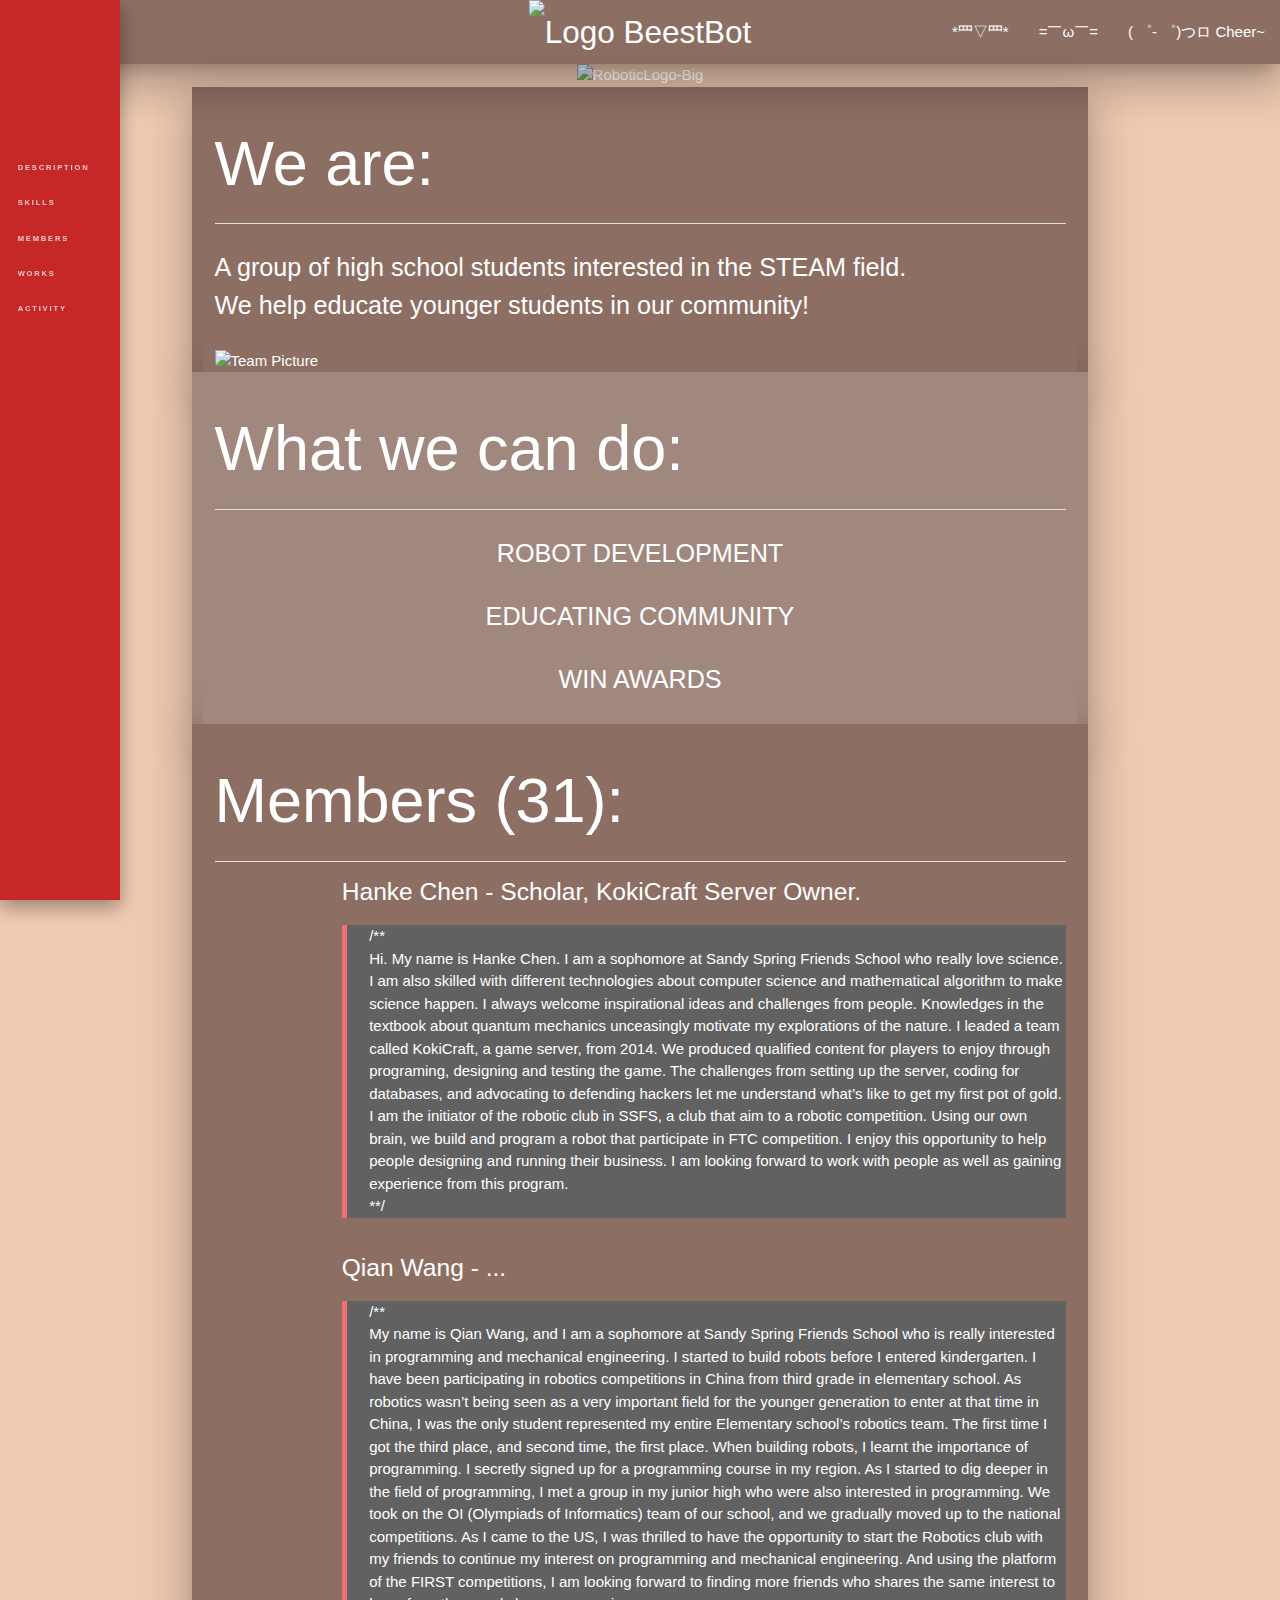
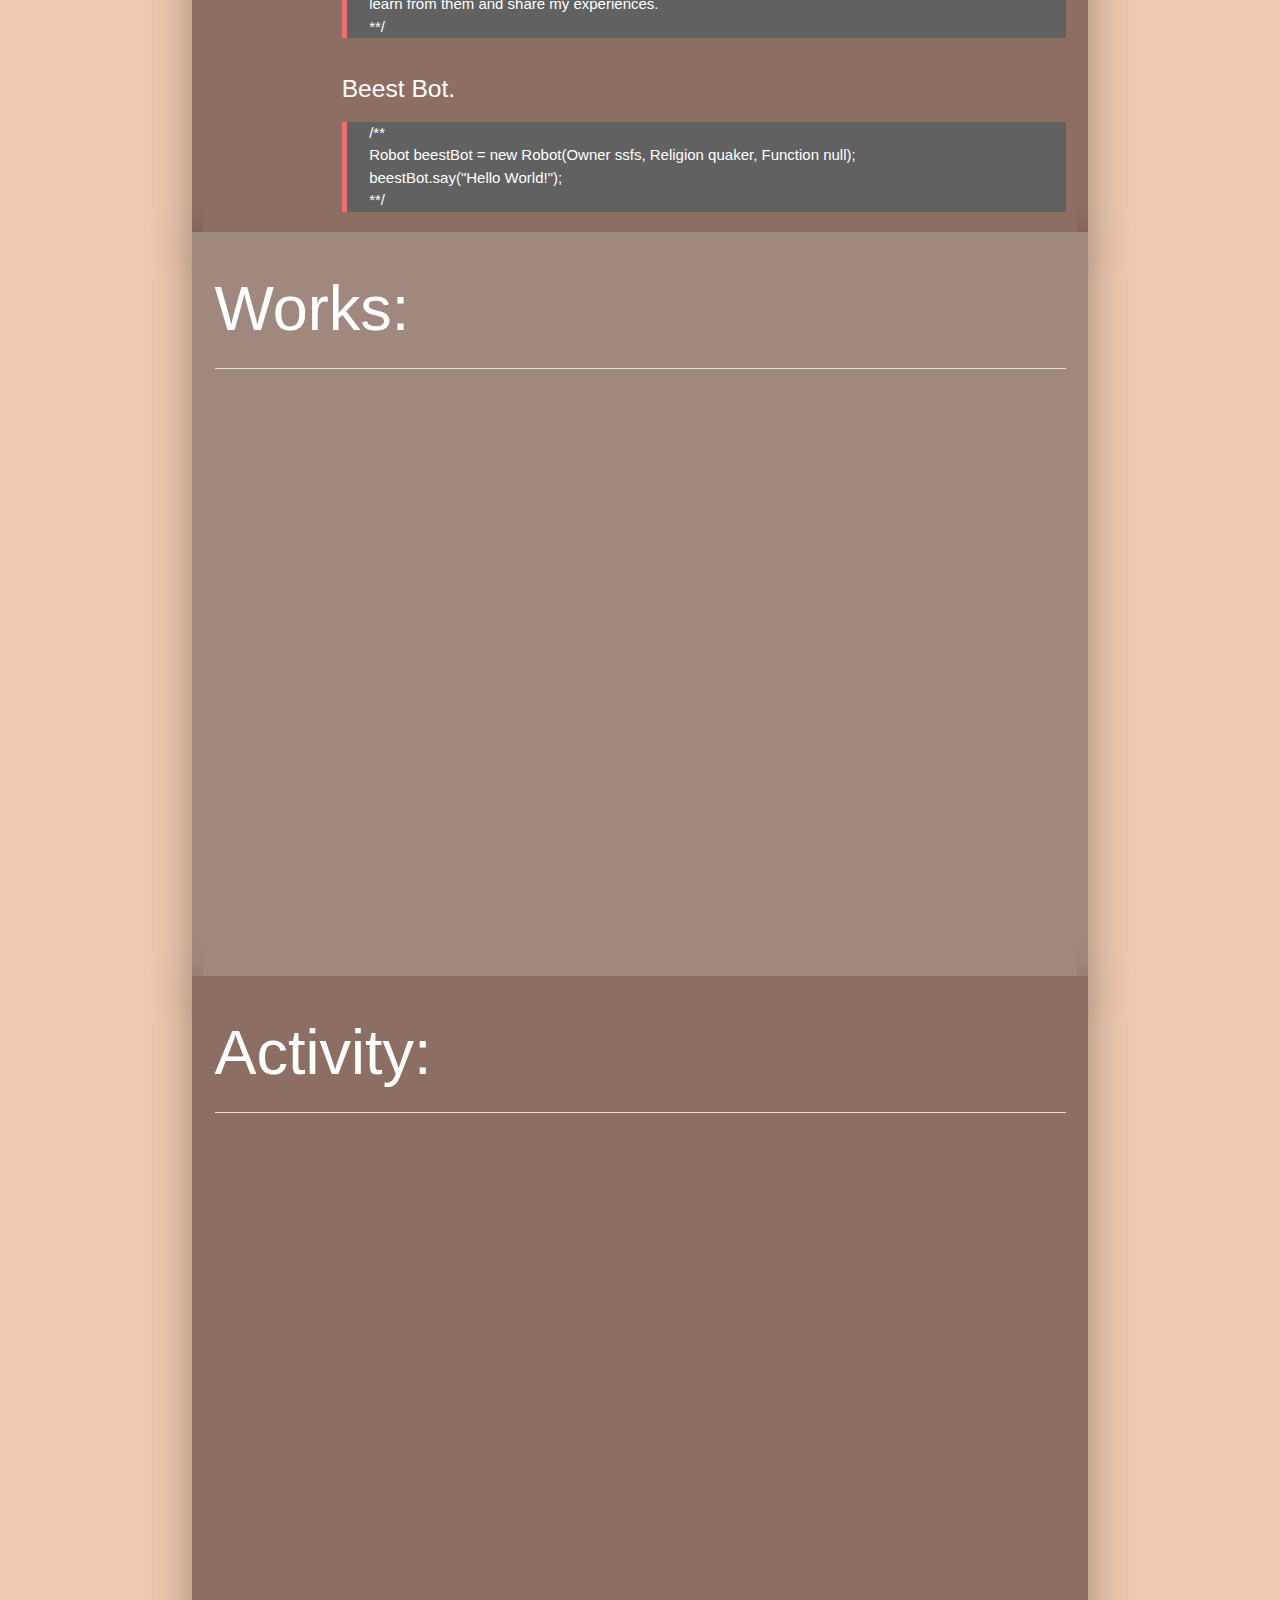
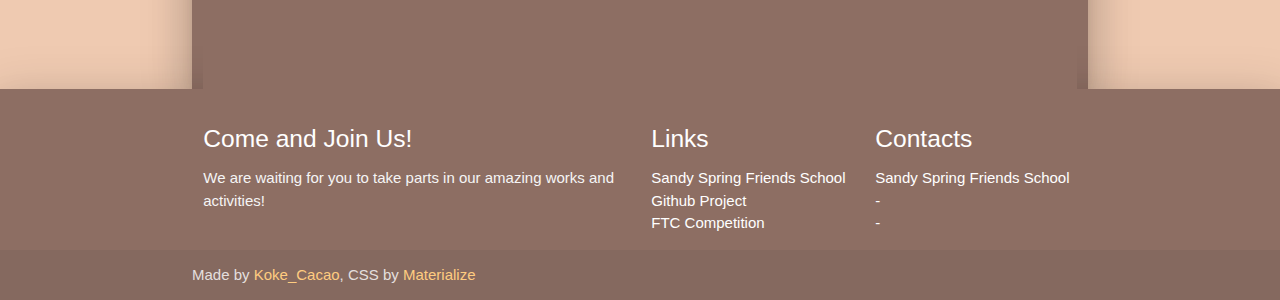
==== index.html @ 88ec7ed4 "add Wang Qian's bio" ====
<!doctype html>
<html>

<head>
  <meta charset="utf-8">
  <title>Robotic Club</title>
  <link rel="icon" href="./images/roboticlogo.png">
  <!--Import Google Icon Font-->
  <link href="https://fonts.googleapis.com/icon?family=Material+Icons" rel="stylesheet">
  <!--Import materialize.css-->
  <link type="text/css" rel="stylesheet" href="css/materialize.css"  media="screen,projection"/>
  <link href="css/index.css" rel="stylesheet" type="text/css">
  <!--Let browser know website is optimized for mobile-->
  <meta name="viewport" content="width=device-width, initial-scale=1.0"/>
</head>

<body>
  <!--JavaScript at end of body for optimized loading-->
  <script type="text/javascript" src="js/materialize.min.js"></script>
  <!-- Icons! -->
  <script defer src="https://use.fontawesome.com/releases/v5.0.9/js/all.js" integrity="sha384-8iPTk2s/jMVj81dnzb/iFR2sdA7u06vHJyyLlAd4snFpCl/SnyUjRrbdJsw1pGIl" crossorigin="anonymous"></script>

  <section id="sidebarid">
    <!--navigation bar-->
    <nav class = "brown lighten-1">
      <div class="nav-wrapper z-depth-5">
        <a href="#" class="brand-logo center"><img class="responsive-img" src="./images/roboticlogo.png" alt="Logo" height="30" width="30" /> BeestBot</a>
        <ul id="nav-mobile" class="right hide-on-med-and-down">
          <li><a href="#">*罒▽罒*</a></li>
          <li><a href="#">=￣ω￣=</a></li>
          <li><a href="#">( ゜- ゜)つロ Cheer~</a></li>
        </ul>
      </div>
    </nav>
  </section>


  <section id="sidebar" class="red darken-3 hoverable">
    <div class="col">
      <nav class="nav-extended">
        <ul>
          <li><a href="index.html#description">Description</a></li>
          <li><a href="index.html#skills">Skills</a></li>
          <li><a href="index.html#members">Members</a></li>
          <li><a href="index.html#works">Works</a></li>
          <li><a href="index.html#activity">Activity</a></li>
        </ul>
      </nav>
    </div>
  </section>


  <div class="row">
    <!-- Right hand side -->
    <div class="iconcolor">
      <div class="container">

        <section id="title">
          <div class="iconcolor row no-padding white-text center">
            <img class="NOTUSEresponsive-img" src="./images/roboticlogo-big.png" alt="RoboticLogo-Big" height="150"/>
          </div>
        </section>

        <section id="description">
          <div class="brown lighten-1 row no-padding white-text z-depth-5">
            <div class="col s12">
              <div class="col s12 brown lighten-1">
                <h1 class="left-align">We are:</h1>
                <div class="divider"></div>
                <p class="flow-text">A group of high school students interested in the STEAM field. <br/>We help educate younger students in our community!</p>
                <img class="responsive-img" src="./images/teampic.png" alt="Team Picture"/>
              </div>
            </div>
          </div>
        </section>

        <section id="skills">
          <div class="brown lighten-2 row no-padding white-text z-depth-5">
            <div class="col s12">
              <div class="col s12 brown lighten-2 center">
                <h1 class="left-align">What we can do:</h1>
                <div class="divider"></div>
                <p class="flow-text"><i class="fab fa-android"></i> ROBOT DEVELOPMENT</p>
                <p class="flow-text"><i class="fas fa-graduation-cap"></i> EDUCATING COMMUNITY</p>
                <p class="flow-text"><i class="fas fa-trophy"></i></i> WIN AWARDS</p>
              </div>
            </div>
          </div>
        </section>

        <section id="members">
          <div class="brown lighten-1 row no-padding white-text z-depth-5">
            <div class="col s12">
              <div class="col s12 brown lighten-1">
                <h1 class="left-align">Members (31):</h1>
                <div class="divider"></div>

                <div class="brown lighten-1 row valign-wrapper">
                  <div class="col s2">
                    <img src="https://blog.chenhanke.me/css/images/avatar.png" alt="" class="circle responsive-img">
                  </div>
                  <div class="col s12">
                    <span class="white-text">
                      <h5>Hanke Chen - Scholar, KokiCraft Server Owner.</h5>
                      <blockquote class="grey darken-2 white-text">
                        /**
                        <br/>
                        Hi. My name is Hanke Chen. I am a sophomore at Sandy Spring Friends School who really love science. I am also skilled with different technologies about computer science and mathematical algorithm to make science happen. I always welcome inspirational ideas and challenges from people. Knowledges in the textbook about quantum mechanics unceasingly motivate my explorations of the nature. I leaded a team called KokiCraft, a game server, from 2014. We produced qualified content for players to enjoy through programing, designing and testing the game. The challenges from setting up the server, coding for databases, and advocating to defending hackers let me understand what’s like to get my first pot of gold. I am the initiator of the robotic club in SSFS, a club that aim to a robotic competition. Using our own brain, we build and program a robot that participate in FTC competition. I enjoy this opportunity to help people designing and running their business. I am looking forward to work with people as well as gaining experience from this program.
                        <br/>
                        **/
                      </blockquote>
                    </span>
                  </div>
                </div>

                <div class="brown lighten-1 row valign-wrapper">
                  <div class="col s2">
                    <img src="http://seopic.699pic.com/photo/50003/8537.jpg_wh1200.jpg" alt="" class="circle responsive-img">
                  </div>
                  <div class="col s12">
                    <span class="white-text">
                      <h5>Qian Wang - ...</h5>
                      <blockquote class="grey darken-2 white-text">
                        /**
                        <br/>
                        My name is Qian Wang, and I am a sophomore at Sandy Spring Friends School who is really interested in programming and mechanical engineering. I started to build robots before I entered kindergarten. I have been participating in robotics competitions in China from third grade in elementary school. As robotics wasn’t being seen as a very important field for the younger generation to enter at that time in China, I was the only student represented my entire Elementary school’s robotics team. The first time I got the third place, and second time, the first place. When building robots, I learnt the importance of programming. I secretly signed up for a programming course in my region. As I started to dig deeper in the field of programming, I met a group in my junior high who were also interested in programming. We took on the OI (Olympiads of Informatics) team of our school, and we gradually moved up to the national competitions. As I came to the US, I was thrilled to have the opportunity to start the Robotics club with my friends to continue my interest on programming and mechanical engineering. And using the platform of the FIRST competitions, I am looking forward to finding more friends who shares the same interest to learn from them and share my experiences.
                        <br/>
                        **/
                      </blockquote>
                    </span>
                  </div>
                </div>

                <div class="brown lighten-1 row valign-wrapper">
                  <div class="col s2">
                    <img src="images/roboticlogo.png" alt="" class="circle responsive-img">
                  </div>
                  <div class="col s12">
                    <span class="white-text">
                      <h5>Beest Bot.</h5>
                      <blockquote class="grey darken-2 white-text">
                        /**
                        <br/>
                        Robot beestBot = new Robot(Owner ssfs, Religion quaker, Function null);
                        <br/>
                        beestBot.say("Hello World!");
                        <br/>
                        **/
                      </blockquote>
                    </span>
                  </div>
                </div>

              </div>
            </div>
          </div>
        </section>

        <section id="works">
          <div class="brown lighten-2 row no-padding white-text z-depth-5">
            <div class="col s12">
              <div class="col s12 brown lighten-2 center">
                <h1 class="left-align">Works:</h1>
                <div class="divider"></div>

                <iframe width="1000" height="600" src="https://www.youtube.com/embed/7Wc1LhG2FEs?rel=0" frameborder="0" allow="autoplay; encrypted-media" allowfullscreen></iframe>

              </div>
            </div>
          </div>
        </section>

        <section id="activity">
          <div class="brown lighten-1 row no-padding white-text z-depth-5">
            <div class="col s12">
              <div class="col s12 brown lighten-1">
                <h1 class="left-align">Activity:</h1>
                <div class="divider"></div>

                <iframe src="https://docs.google.com/presentation/d/e/2PACX-1vR6ujHD7h64cyPn0dc5MiIhYgfT5nBAq84oYgvN3B7ULHa19ms3efkYNNUeJOK9BvDBNhYj8-3zXZ7L/embed?start=true&loop=true&delayms=3000" frameborder="0" width="960" height="569" allowfullscreen="true" mozallowfullscreen="true" webkitallowfullscreen="true"></iframe>

              </div>
            </div>
          </div>
        </section>


      </div>
    </div>
  </div>

</div>
</body>

<footer class="page-footer brown lighten-1 z-depth-5">


  <div class="container">
    <div class="row">
      <div class="col l6 s12">
        <h5 class="white-text">Come and Join Us!</h5>
        <p class="grey-text text-lighten-4">We are waiting for you to take parts in our amazing works and activities!</p>


      </div>
      <div class="col l3 s12">
        <h5 class="white-text">Links</h5>
        <ul>
          <li><a class="white-text" href="https://www.ssfs.org">Sandy Spring Friends School</a></li>
          <li><a class="white-text" href="https://github.com/KokeCacao/Team13813">Github Project</a></li>
          <li><a class="white-text" href="https://www.firstinspires.org/">FTC Competition</a></li>
        </ul>
      </div>
      <div class="col l3 s12">
        <h5 class="white-text">Contacts</h5>
        <ul>
          <li><a class="white-text" href="https://www.ssfs.org">Sandy Spring Friends School</a></li>
          <li><a class="white-text" href="#!">-</a></li>
          <li><a class="white-text" href="#!">-</a></li>
        </ul>
      </div>
    </div>
  </div>


  <div class="footer-copyright">
    <div class="container">
      Made by <a class="orange-text text-lighten-3" href="https://github.com/KokeCacao/ssfs.club">Koke_Cacao</a>, CSS by <a class="orange-text text-lighten-3" href="http://materializecss.com">Materialize</a>
    </div>
  </div>


</footer>
</html>
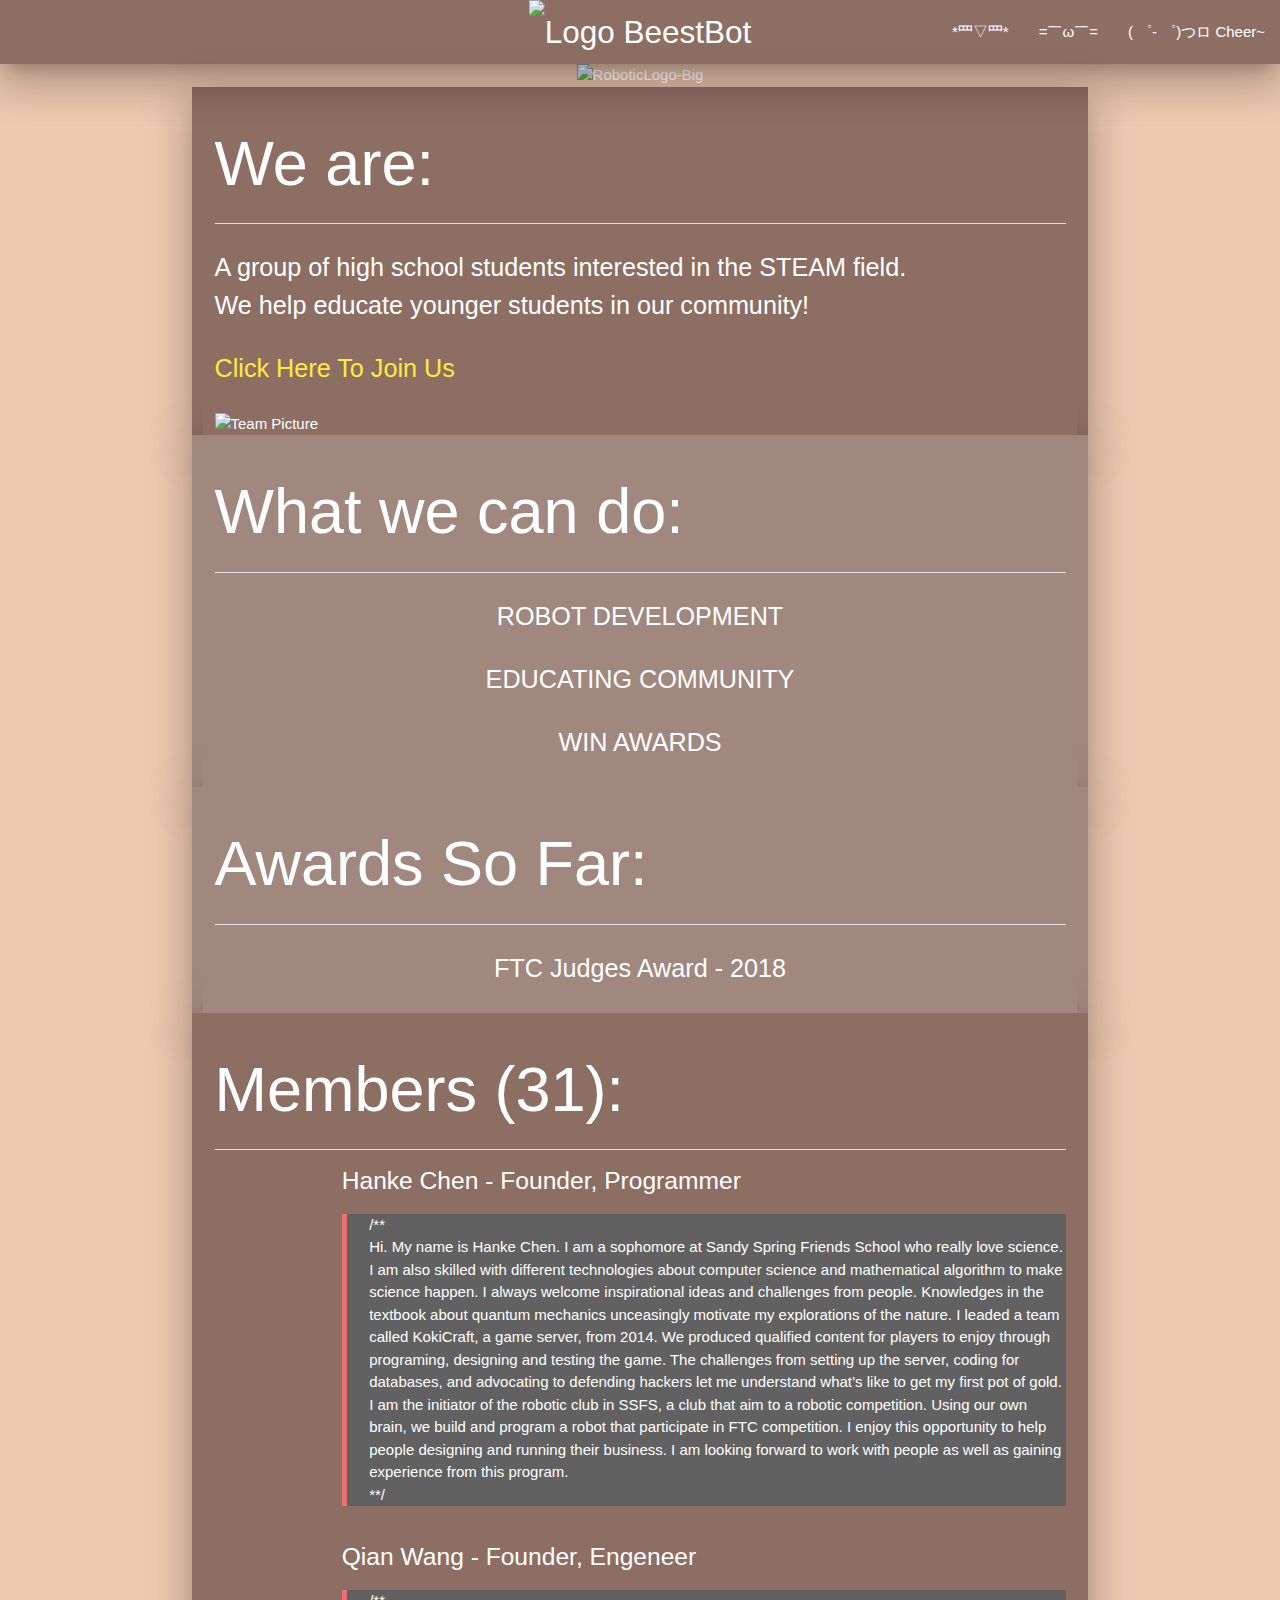
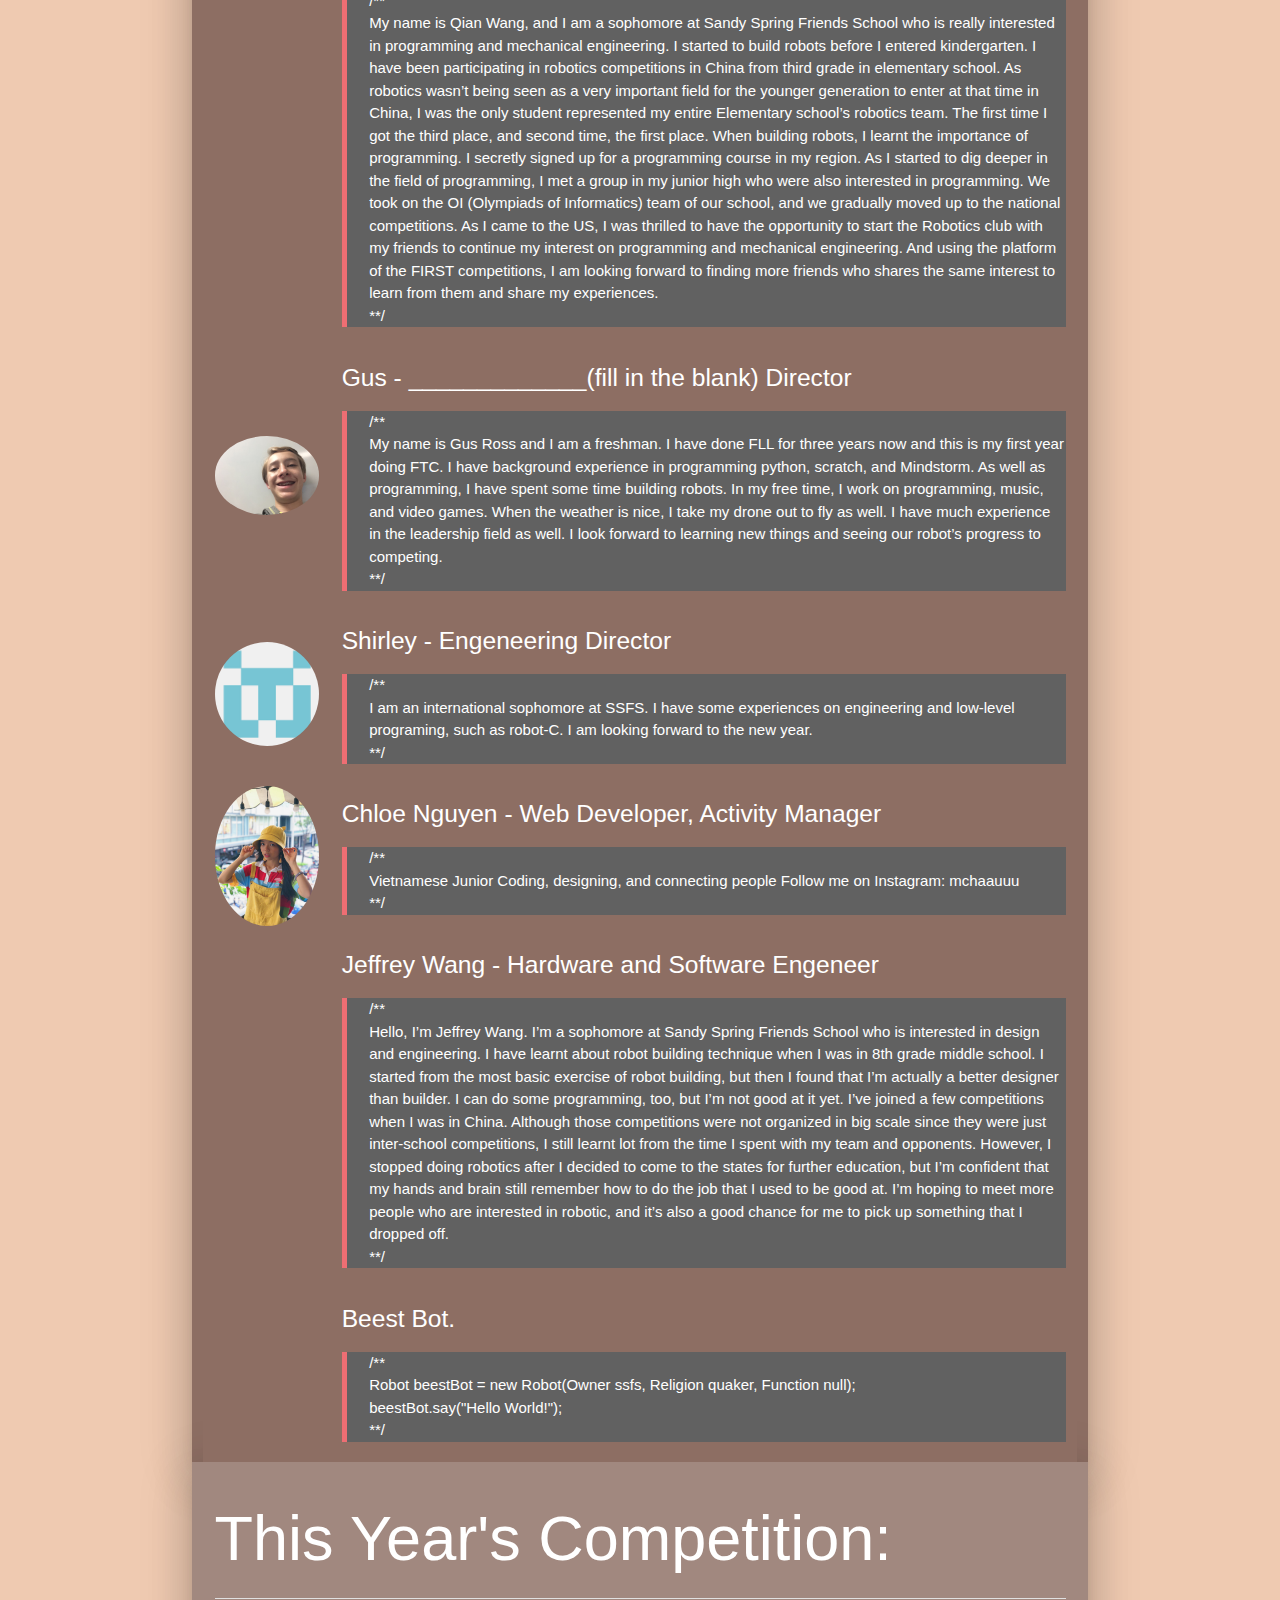
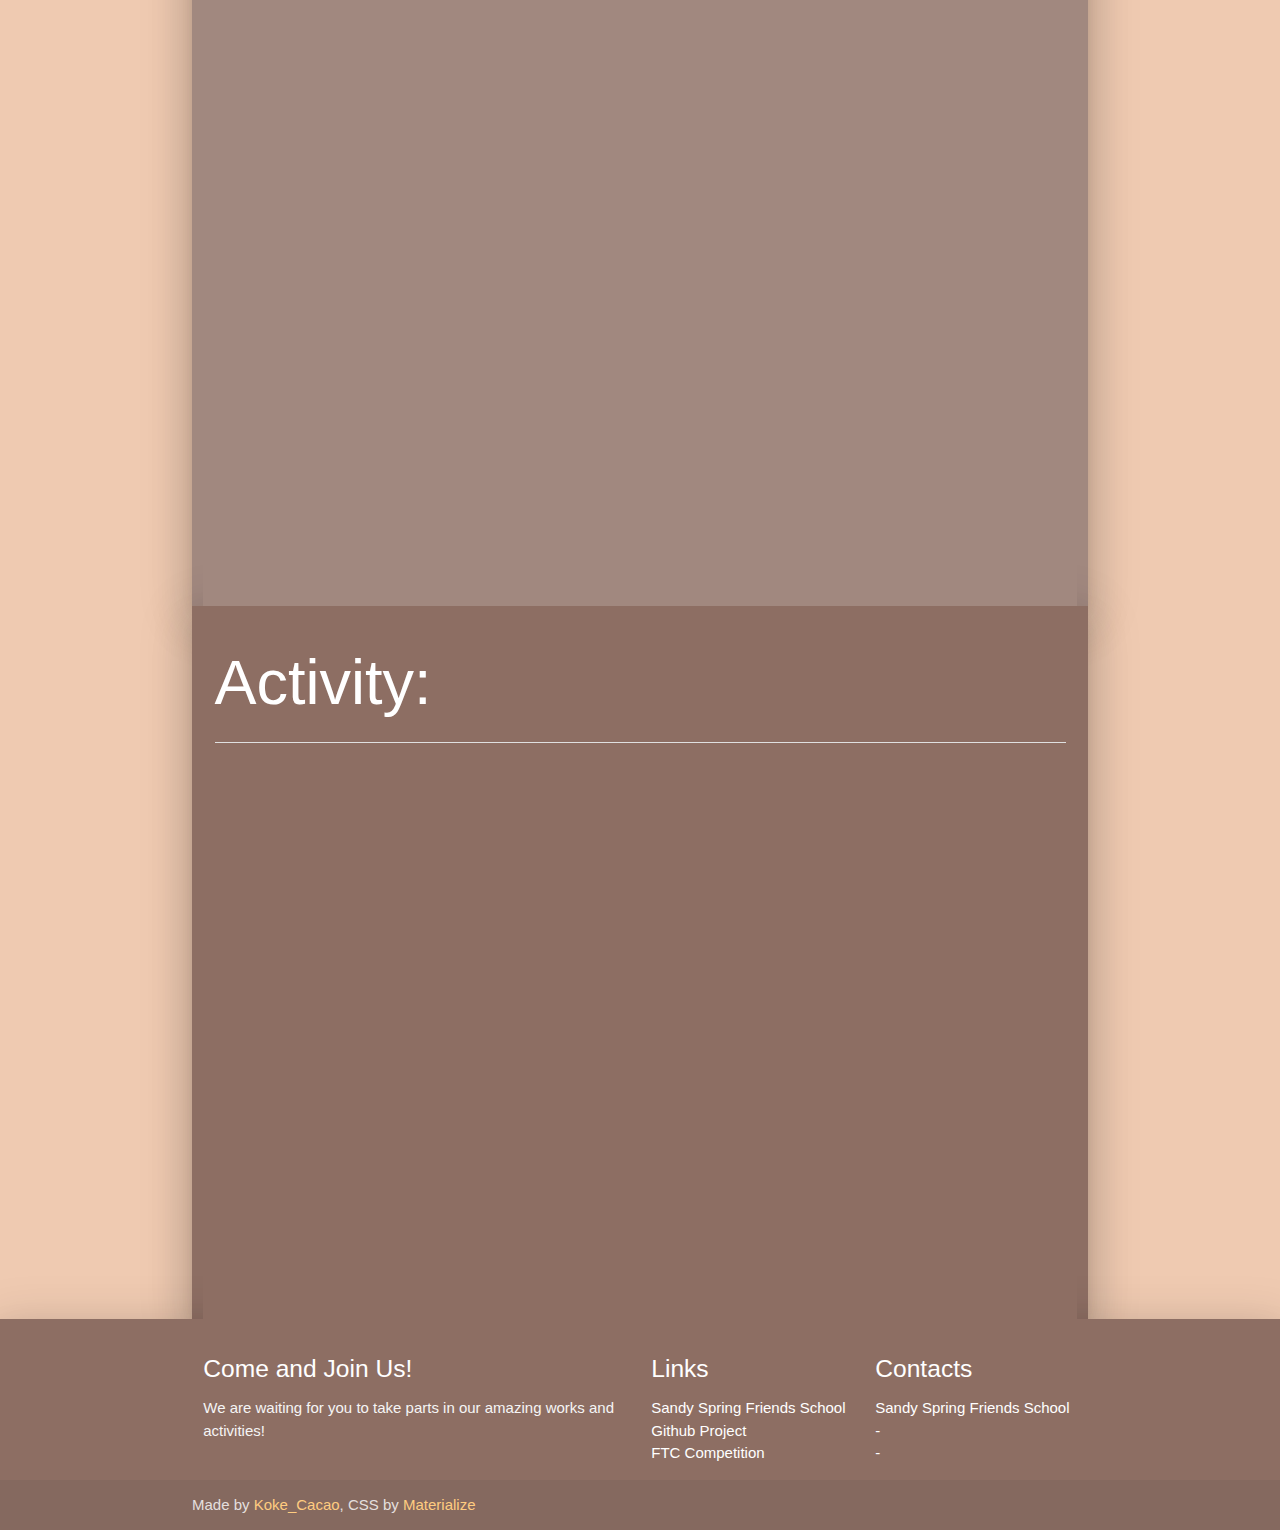
==== commit 740d7aab: ":+1: add new club members" ====
--- a/index.html
+++ b/index.html
@@ -35,19 +35,21 @@
   </section>
 
 
-  <section id="sidebar" class="red darken-3 hoverable">
+<!-- Not compatible with phones, remove first -->
+<!--   <section id="sidebar" class="red darken-3 hoverable">
     <div class="col">
       <nav class="nav-extended">
         <ul>
           <li><a href="index.html#description">Description</a></li>
           <li><a href="index.html#skills">Skills</a></li>
+          <li><a href="index.html#awards">Awards</a></li>
           <li><a href="index.html#members">Members</a></li>
           <li><a href="index.html#works">Works</a></li>
           <li><a href="index.html#activity">Activity</a></li>
         </ul>
       </nav>
     </div>
-  </section>
+  </section> -->
 
 
   <div class="row">
@@ -68,6 +70,7 @@
                 <h1 class="left-align">We are:</h1>
                 <div class="divider"></div>
                 <p class="flow-text">A group of high school students interested in the STEAM field. <br/>We help educate younger students in our community!</p>
+                <p class="flow-text"><a class="yellow-text" href ='https://goo.gl/forms/qxhmZNv1whyCuuNr2'>Click Here To Join Us</a></p>
                 <img class="responsive-img" src="./images/teampic.png" alt="Team Picture"/>
               </div>
             </div>
@@ -88,6 +91,18 @@
           </div>
         </section>
 
+        <section id="awards">
+          <div class="brown lighten-2 row no-padding white-text z-depth-5">
+            <div class="col s12">
+              <div class="col s12 brown lighten-2 center">
+                <h1 class="left-align">Awards So Far:</h1>
+                <div class="divider"></div>
+                <p class="flow-text"><i class="fas fa-trophy"></i></i> FTC Judges Award - 2018</p>
+              </div>
+            </div>
+          </div>
+        </section>
+
         <section id="members">
           <div class="brown lighten-1 row no-padding white-text z-depth-5">
             <div class="col s12">
@@ -101,7 +116,7 @@
                   </div>
                   <div class="col s12">
                     <span class="white-text">
-                      <h5>Hanke Chen - Scholar, KokiCraft Server Owner.</h5>
+                      <h5>Hanke Chen - Founder, Programmer</h5>
                       <blockquote class="grey darken-2 white-text">
                         /**
                         <br/>
@@ -119,11 +134,83 @@
                   </div>
                   <div class="col s12">
                     <span class="white-text">
-                      <h5>Qian Wang - ...</h5>
+                      <h5>Qian Wang - Founder, Engeneer</h5>
                       <blockquote class="grey darken-2 white-text">
                         /**
                         <br/>
                         My name is Qian Wang, and I am a sophomore at Sandy Spring Friends School who is really interested in programming and mechanical engineering. I started to build robots before I entered kindergarten. I have been participating in robotics competitions in China from third grade in elementary school. As robotics wasn’t being seen as a very important field for the younger generation to enter at that time in China, I was the only student represented my entire Elementary school’s robotics team. The first time I got the third place, and second time, the first place. When building robots, I learnt the importance of programming. I secretly signed up for a programming course in my region. As I started to dig deeper in the field of programming, I met a group in my junior high who were also interested in programming. We took on the OI (Olympiads of Informatics) team of our school, and we gradually moved up to the national competitions. As I came to the US, I was thrilled to have the opportunity to start the Robotics club with my friends to continue my interest on programming and mechanical engineering. And using the platform of the FIRST competitions, I am looking forward to finding more friends who shares the same interest to learn from them and share my experiences.
+                        <br/>
+                        **/
+                      </blockquote>
+                    </span>
+                  </div>
+                </div>
+
+                <div class="brown lighten-1 row valign-wrapper">
+                  <div class="col s2">
+                    <img src="images/gus.jpeg" alt="" class="circle responsive-img">
+                  </div>
+                  <div class="col s12">
+                    <span class="white-text">
+                      <h5>Gus - _____________(fill in the blank) Director</h5>
+                      <blockquote class="grey darken-2 white-text">
+                        /**
+                        <br/>
+                        My name is Gus Ross and I am a freshman. I have done FLL for three years now and this is my first year doing FTC. I have background experience in programming python, scratch, and Mindstorm. As well as programming, I have spent some time building robots. In my free time, I work on programming, music, and video games. When the weather is nice, I take my drone out to fly as well. I have much experience in the leadership field as well. I look forward to learning new things and seeing our robot’s progress to competing.
+                        <br/>
+                        **/
+                      </blockquote>
+                    </span>
+                  </div>
+                </div>
+
+                <div class="brown lighten-1 row valign-wrapper">
+                  <div class="col s2">
+                    <img src="images/01.png" alt="" class="circle responsive-img">
+                  </div>
+                  <div class="col s12">
+                    <span class="white-text">
+                      <h5>Shirley - Engeneering Director</h5>
+                      <blockquote class="grey darken-2 white-text">
+                        /**
+                        <br/>
+                        I am an international sophomore at SSFS. I have some experiences on engineering and low-level programing, such as robot-C. I am looking forward to the new year.
+                        <br/>
+                        **/
+                      </blockquote>
+                    </span>
+                  </div>
+                </div>
+
+                <div class="brown lighten-1 row valign-wrapper">
+                  <div class="col s2">
+                    <img src="images/chloe.JPG" alt="" class="circle responsive-img">
+                  </div>
+                  <div class="col s12">
+                    <span class="white-text">
+                      <h5>Chloe Nguyen  - Web Developer, Activity Manager</h5>
+                      <blockquote class="grey darken-2 white-text">
+                        /**
+                        <br/>
+                        Vietnamese Junior Coding, designing, and connecting people Follow me on Instagram: mchaauuu
+                        <br/>
+                        **/
+                      </blockquote>
+                    </span>
+                  </div>
+                </div>
+
+                <div class="brown lighten-1 row valign-wrapper">
+                  <div class="col s2">
+                    <img src="http://seopic.699pic.com/photo/50003/8537.jpg_wh1200.jpg" alt="" class="circle responsive-img">
+                  </div>
+                  <div class="col s12">
+                    <span class="white-text">
+                      <h5>Jeffrey Wang - Hardware and Software Engeneer</h5>
+                      <blockquote class="grey darken-2 white-text">
+                        /**
+                        <br/>
+                        Hello, I’m Jeffrey Wang. I’m a sophomore at Sandy Spring Friends School who is interested in design and engineering. I have learnt about robot building technique when I was in 8th grade middle school. I started from the most basic exercise of robot building, but then I found that I’m actually a better designer than builder. I can do some programming, too, but I’m not good at it yet. I’ve joined a few competitions when I was in China. Although those competitions were not organized in big scale since they were just inter-school competitions, I still learnt lot from the time I spent with my team and opponents. However, I stopped doing robotics after I decided to come to the states for further education, but I’m confident that my hands and brain still remember how to do the job that I used to be good at. I’m hoping to meet more people who are interested in robotic, and it’s also a good chance for me to pick up something that I dropped off.
                         <br/>
                         **/
                       </blockquote>
@@ -160,10 +247,10 @@
           <div class="brown lighten-2 row no-padding white-text z-depth-5">
             <div class="col s12">
               <div class="col s12 brown lighten-2 center">
-                <h1 class="left-align">Works:</h1>
-                <div class="divider"></div>
-
-                <iframe width="1000" height="600" src="https://www.youtube.com/embed/7Wc1LhG2FEs?rel=0" frameborder="0" allow="autoplay; encrypted-media" allowfullscreen></iframe>
+                <h1 class="left-align">This Year's Competition:</h1>
+                <div class="divider"></div>
+
+                <iframe width="80%" height="600" src="https://www.youtube.com/embed/rR4gR4l2XA8?rel=0" frameborder="0" allow="autoplay; encrypted-media" allowfullscreen></iframe>
 
               </div>
             </div>
@@ -177,7 +264,7 @@
                 <h1 class="left-align">Activity:</h1>
                 <div class="divider"></div>
 
-                <iframe src="https://docs.google.com/presentation/d/e/2PACX-1vR6ujHD7h64cyPn0dc5MiIhYgfT5nBAq84oYgvN3B7ULHa19ms3efkYNNUeJOK9BvDBNhYj8-3zXZ7L/embed?start=true&loop=true&delayms=3000" frameborder="0" width="960" height="569" allowfullscreen="true" mozallowfullscreen="true" webkitallowfullscreen="true"></iframe>
+                <iframe src="https://docs.google.com/presentation/d/e/2PACX-1vR6ujHD7h64cyPn0dc5MiIhYgfT5nBAq84oYgvN3B7ULHa19ms3efkYNNUeJOK9BvDBNhYj8-3zXZ7L/embed?start=true&loop=true&delayms=3000" frameborder="0" width="80%" height="569" allowfullscreen="true" mozallowfullscreen="true" webkitallowfullscreen="true"></iframe>
 
               </div>
             </div>
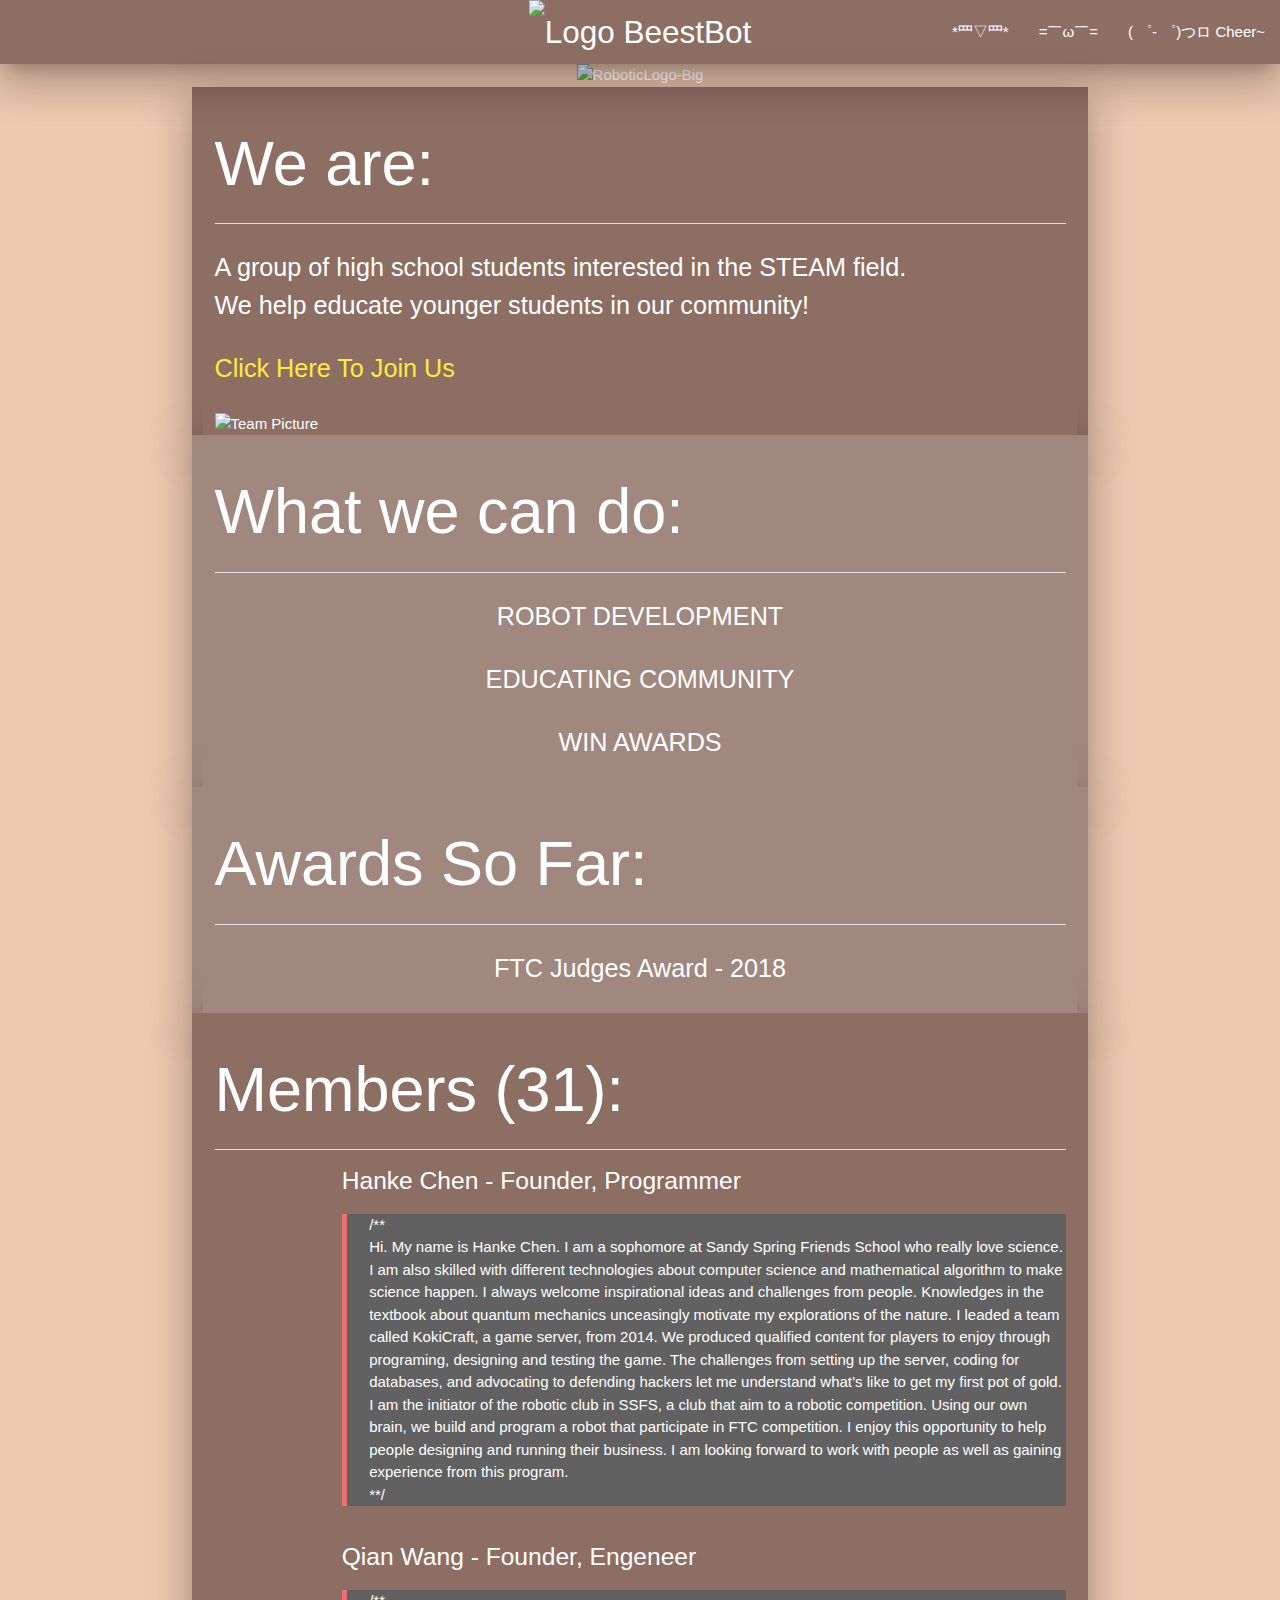
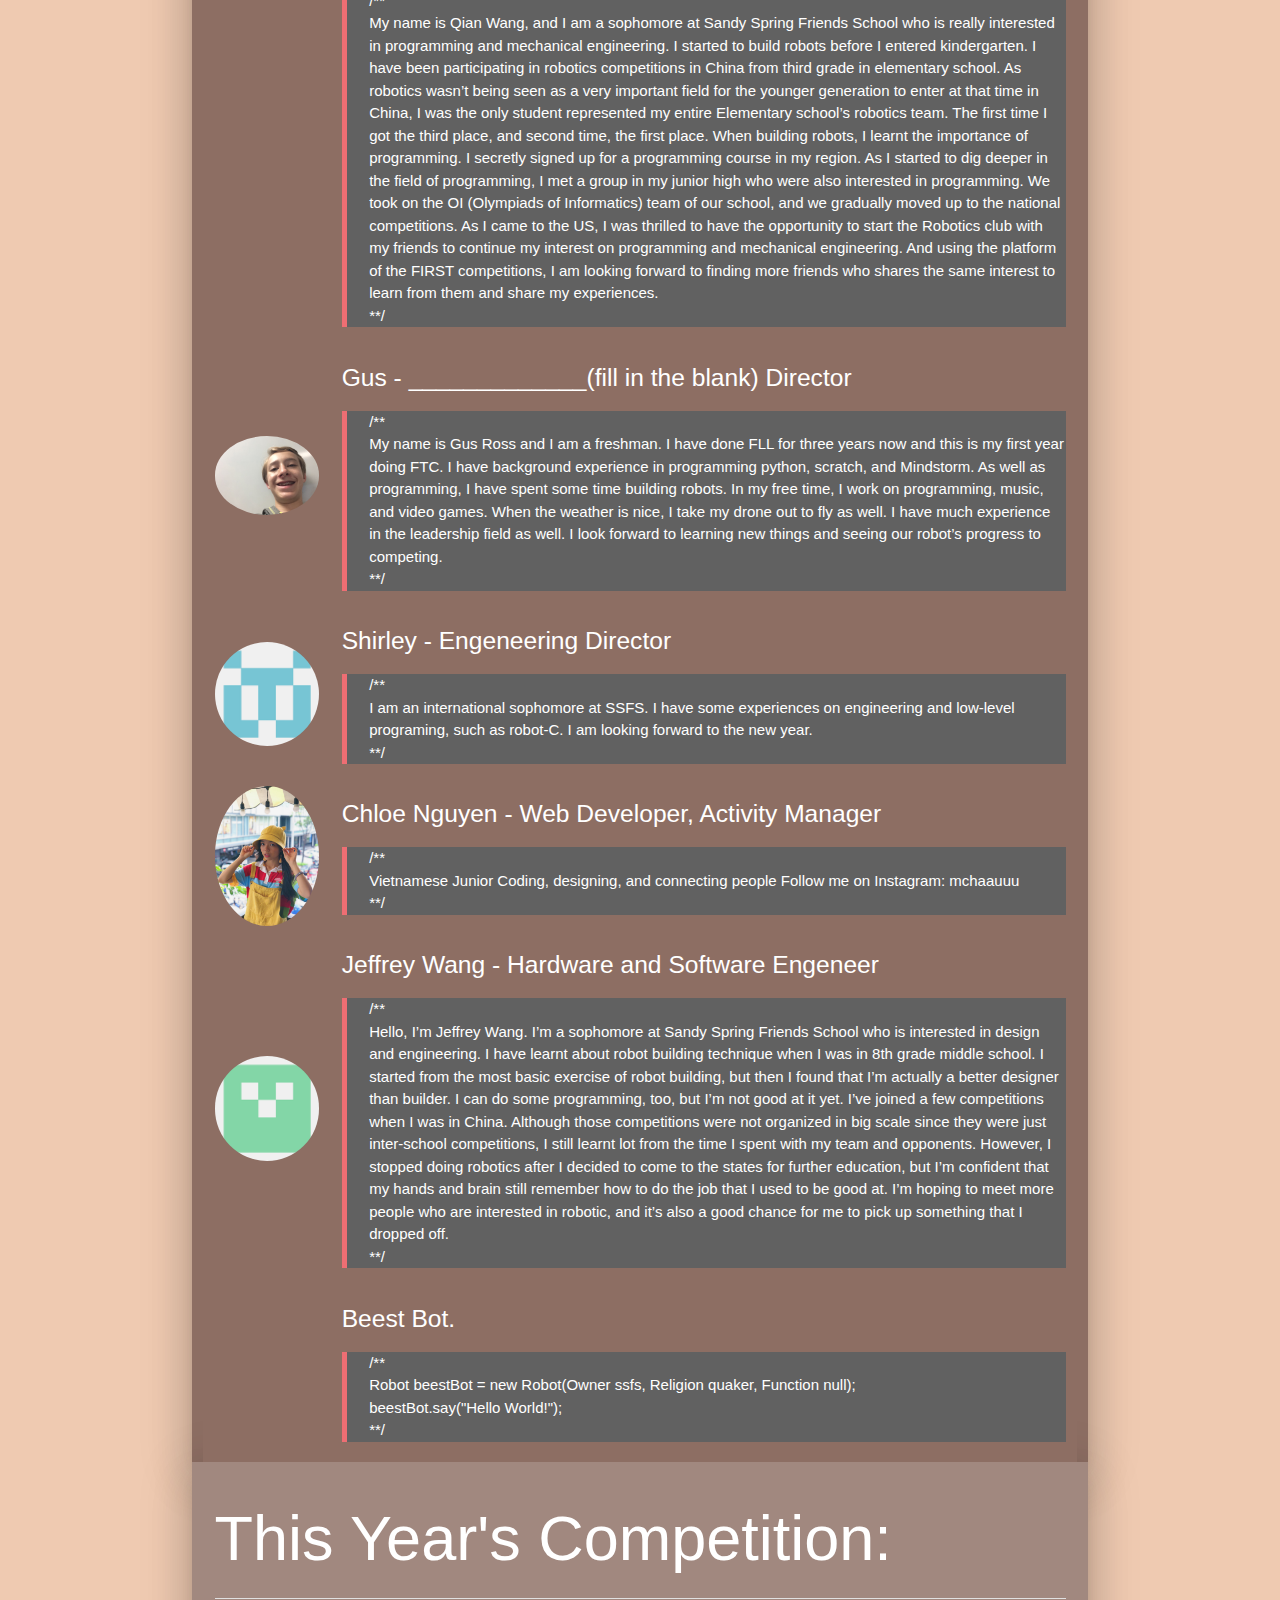
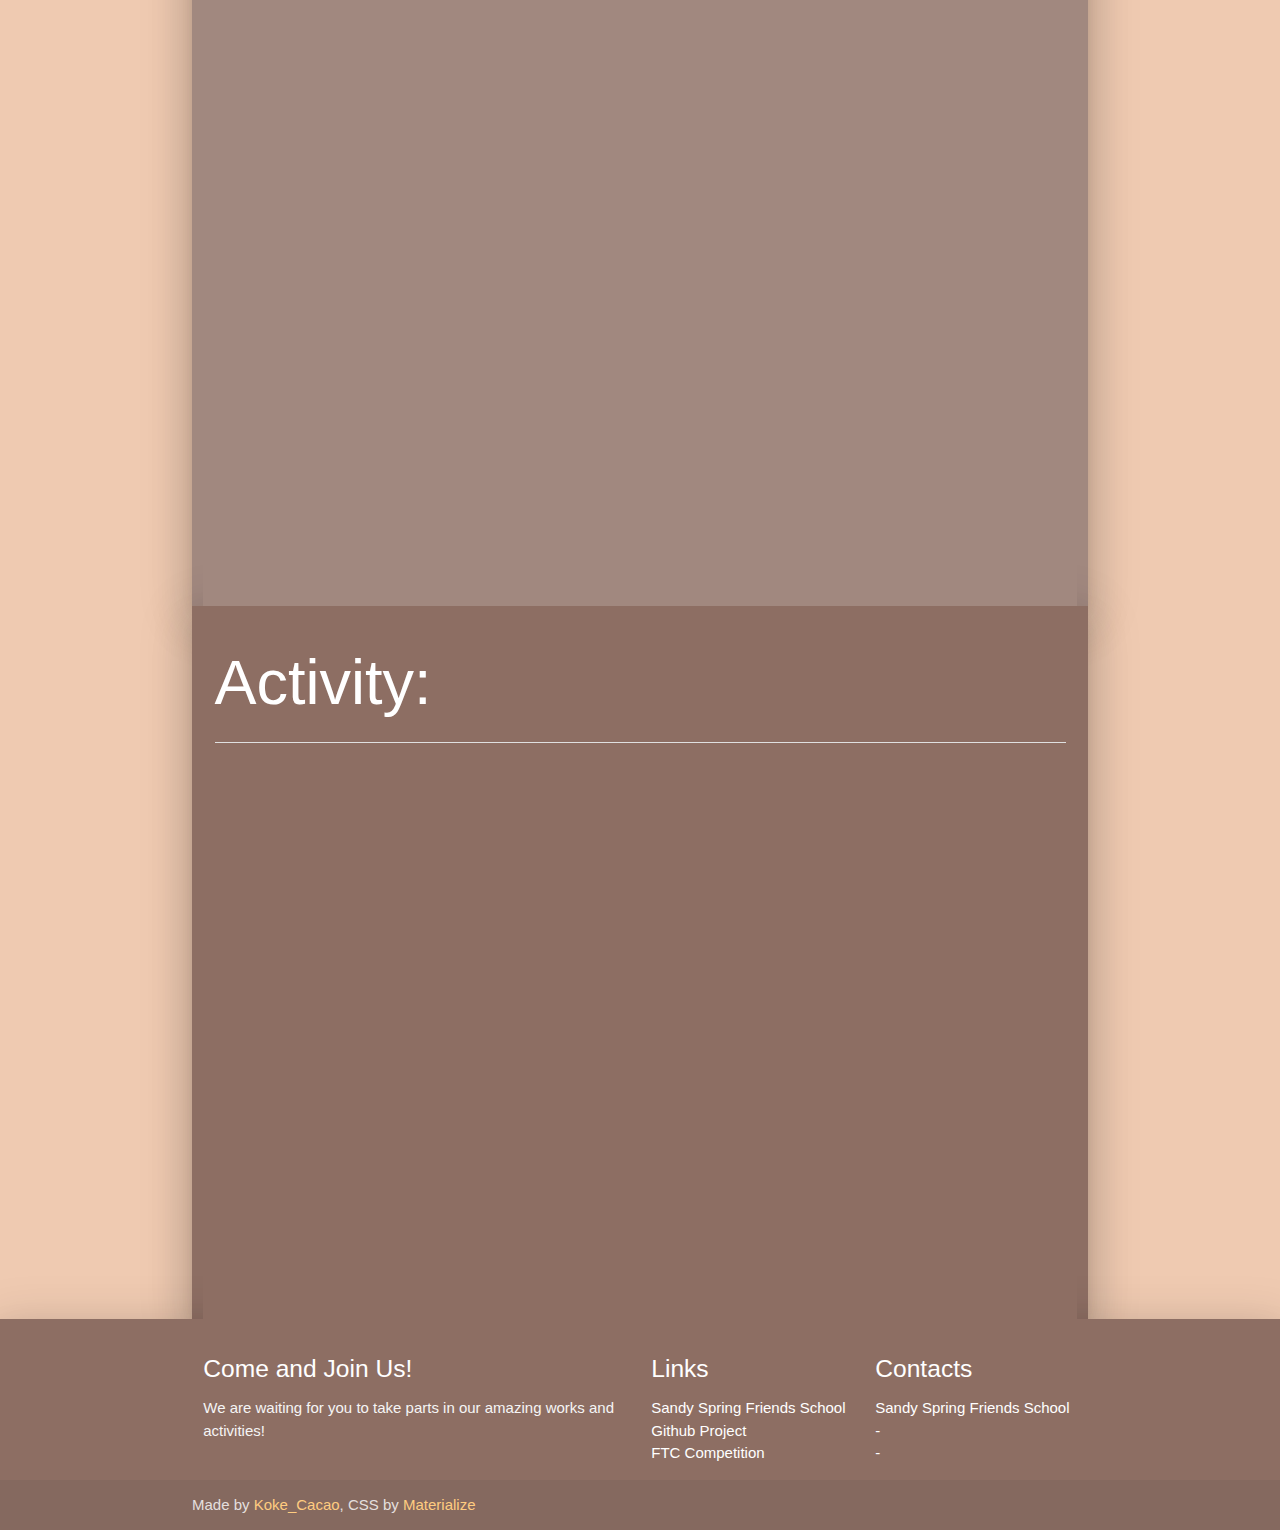
==== commit eac86f6f: ":bug: fix Jeff's picture to standard github picture" ====
--- a/index.html
+++ b/index.html
@@ -202,7 +202,7 @@
 
                 <div class="brown lighten-1 row valign-wrapper">
                   <div class="col s2">
-                    <img src="http://seopic.699pic.com/photo/50003/8537.jpg_wh1200.jpg" alt="" class="circle responsive-img">
+                    <img src="images/02.png" alt="" class="circle responsive-img">
                   </div>
                   <div class="col s12">
                     <span class="white-text">
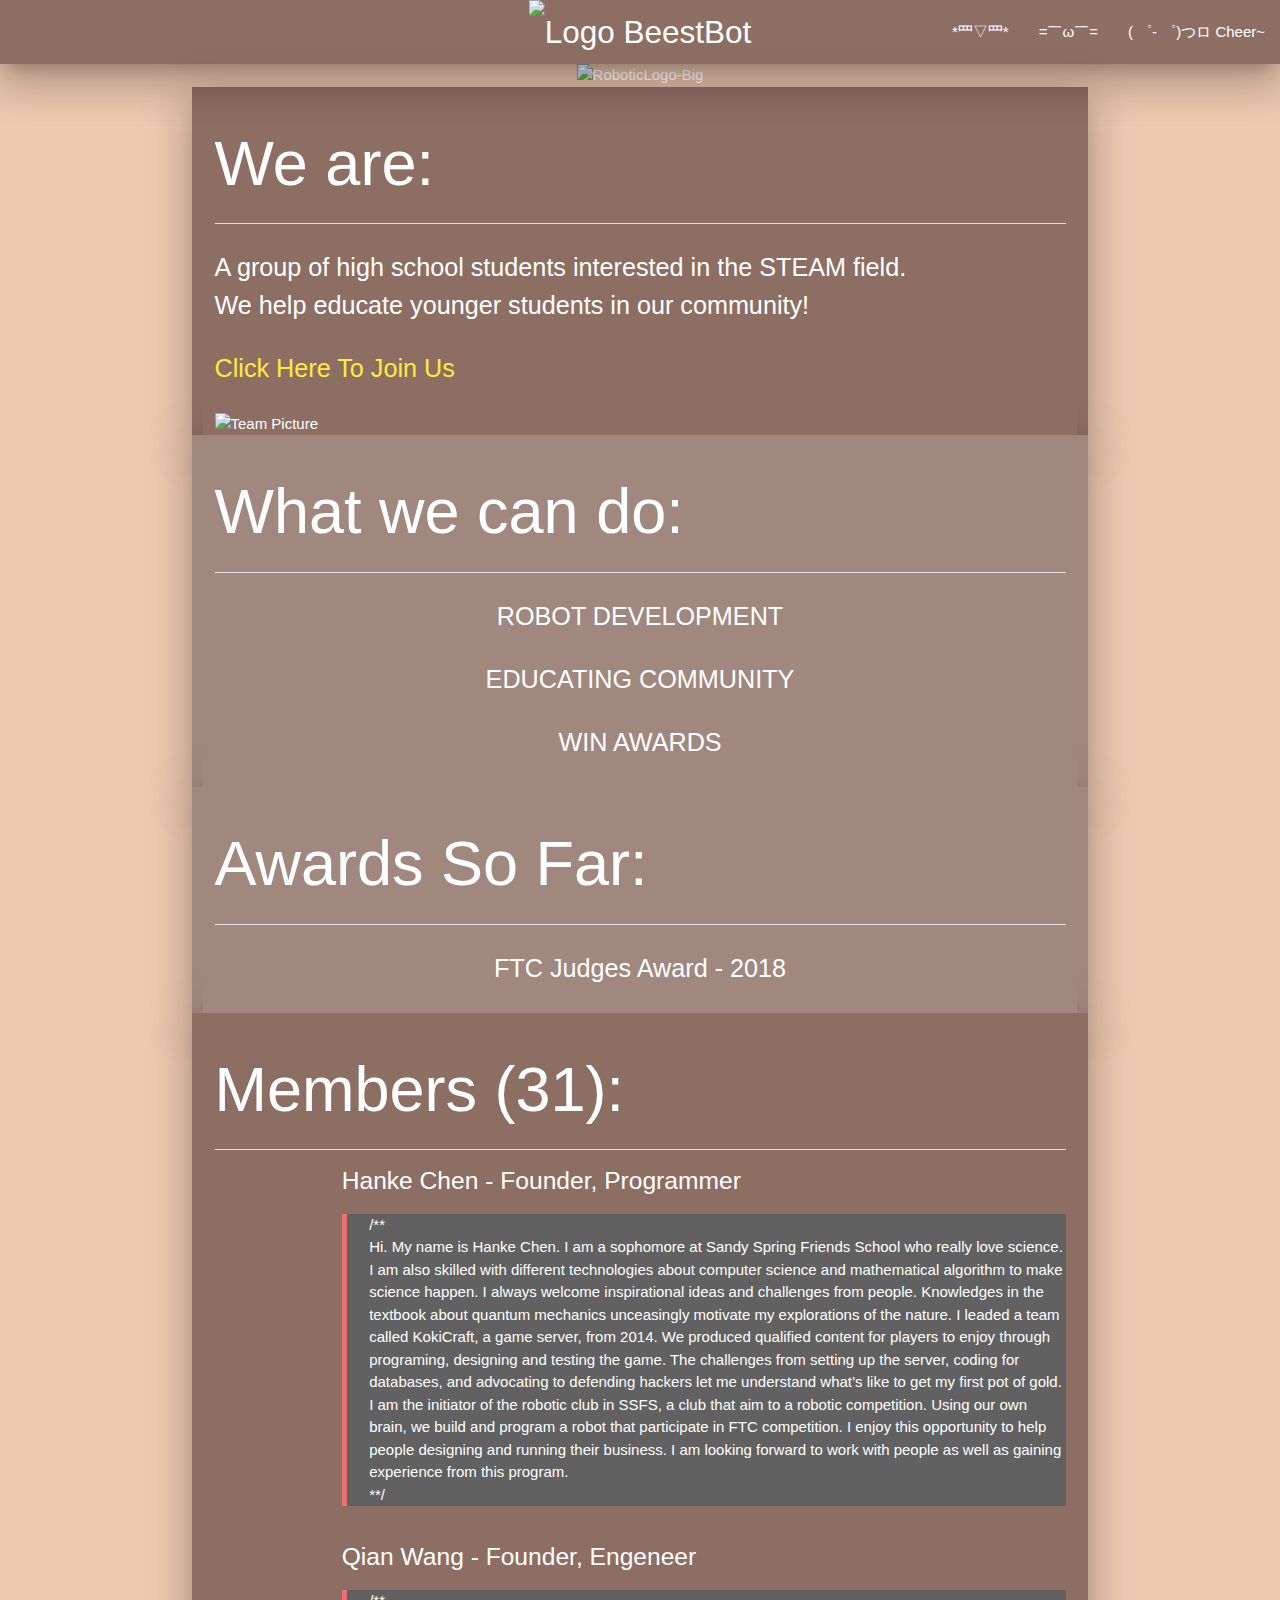
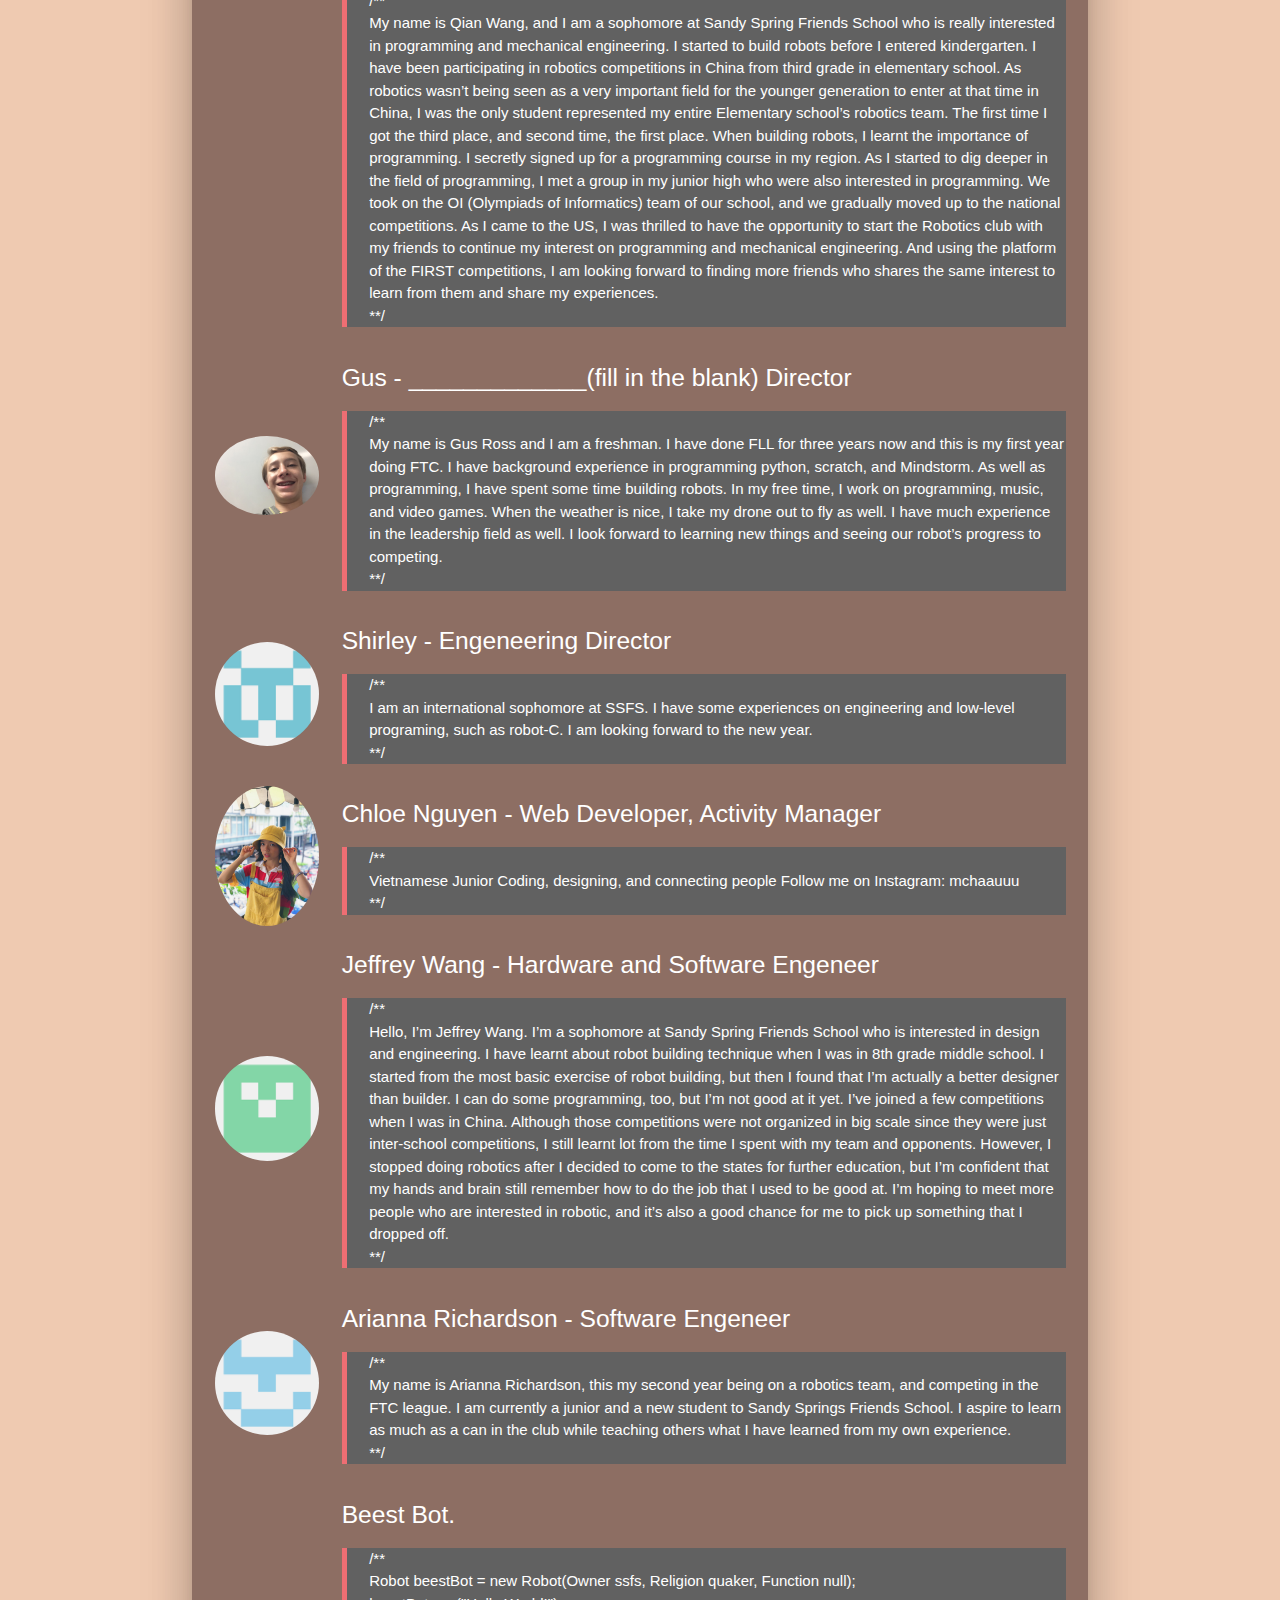
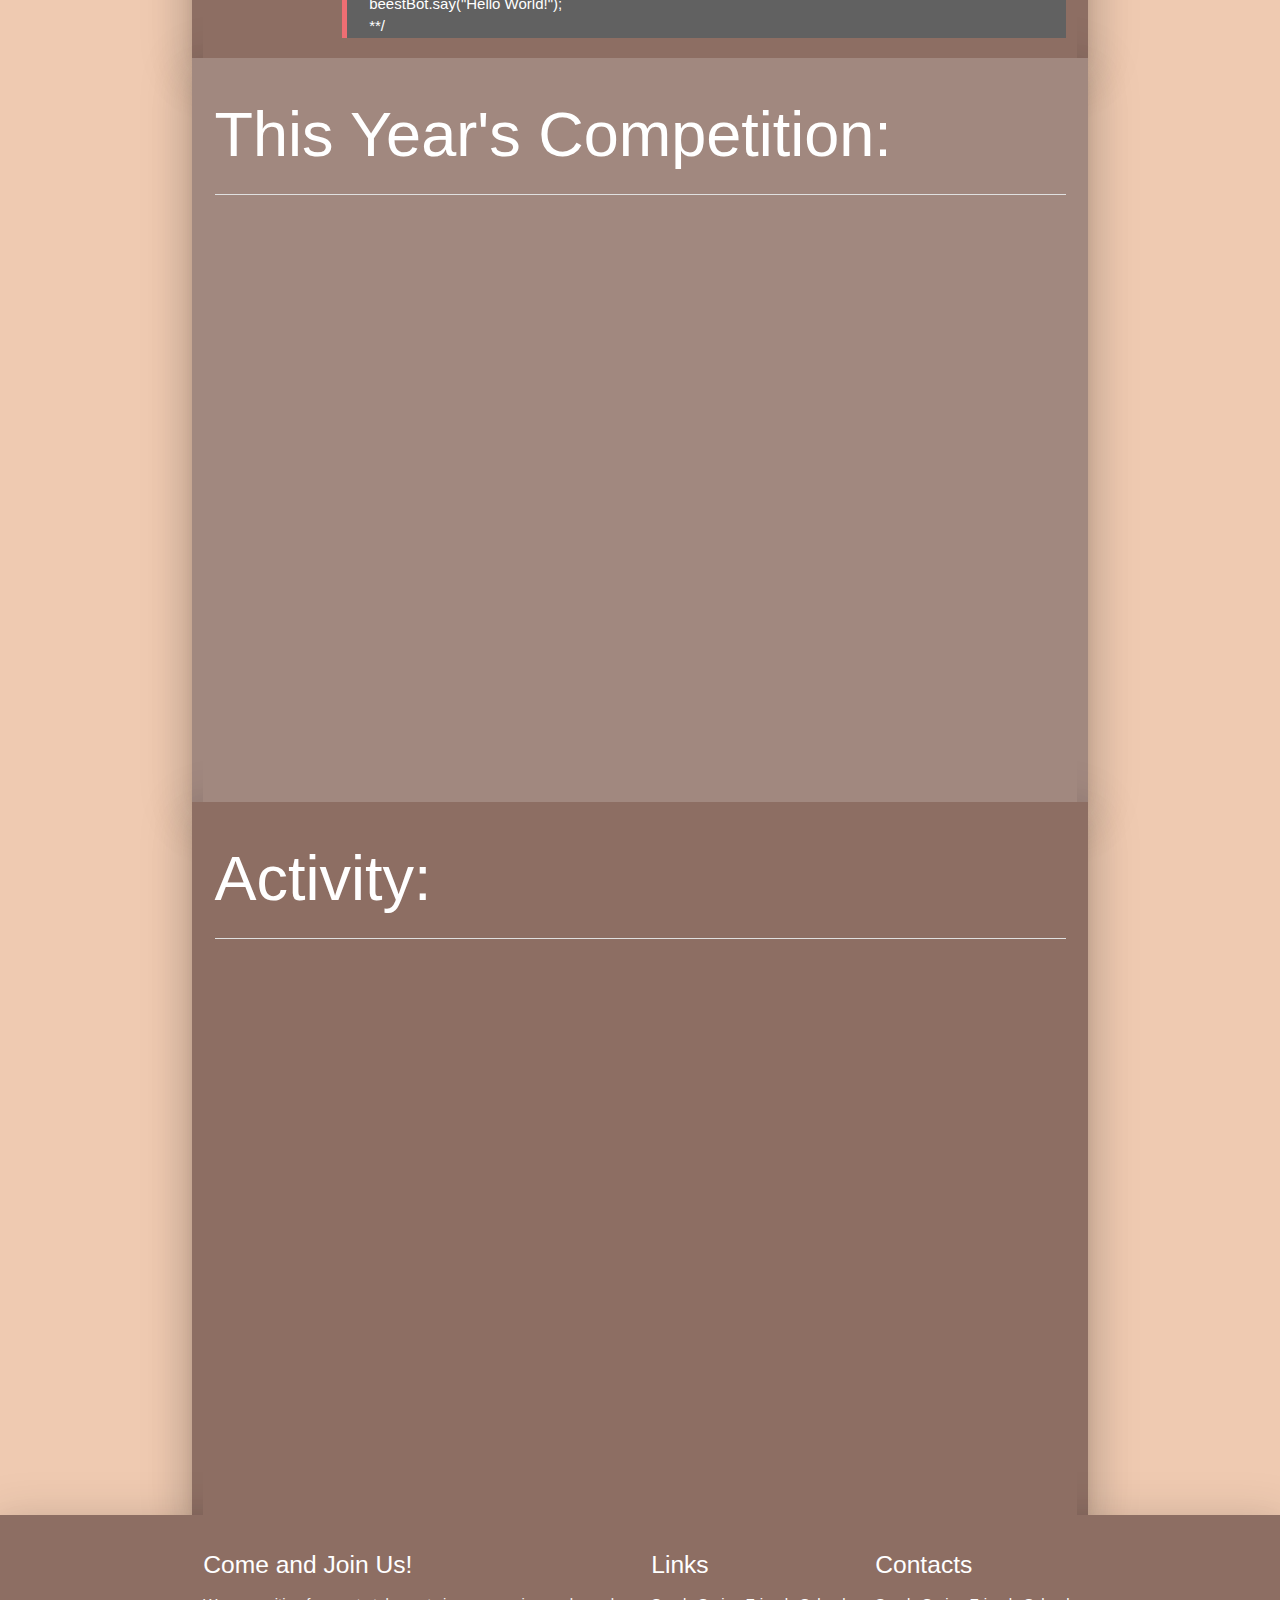
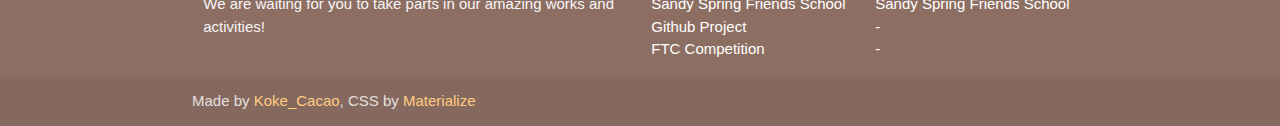
==== commit 23261230: ":+1: add Arianna" ====
--- a/index.html
+++ b/index.html
@@ -3,7 +3,7 @@
 
 <head>
   <meta charset="utf-8">
-  <title>Robotic Club</title>
+  <title>SSFS Robotics</title>
   <link rel="icon" href="./images/roboticlogo.png">
   <!--Import Google Icon Font-->
   <link href="https://fonts.googleapis.com/icon?family=Material+Icons" rel="stylesheet">
@@ -220,6 +220,24 @@
 
                 <div class="brown lighten-1 row valign-wrapper">
                   <div class="col s2">
+                    <img src="images/03.png" alt="" class="circle responsive-img">
+                  </div>
+                  <div class="col s12">
+                    <span class="white-text">
+                      <h5>Arianna Richardson - Software Engeneer</h5>
+                      <blockquote class="grey darken-2 white-text">
+                        /**
+                        <br/>
+                        My name is Arianna Richardson, this my second year being on a robotics team, and competing in the FTC league. I am currently a junior and a new student to Sandy Springs Friends School. I aspire to learn as much as a can in the club while teaching others what I have learned from my own experience.
+                        <br/>
+                        **/
+                      </blockquote>
+                    </span>
+                  </div>
+                </div>
+
+                <div class="brown lighten-1 row valign-wrapper">
+                  <div class="col s2">
                     <img src="images/roboticlogo.png" alt="" class="circle responsive-img">
                   </div>
                   <div class="col s12">
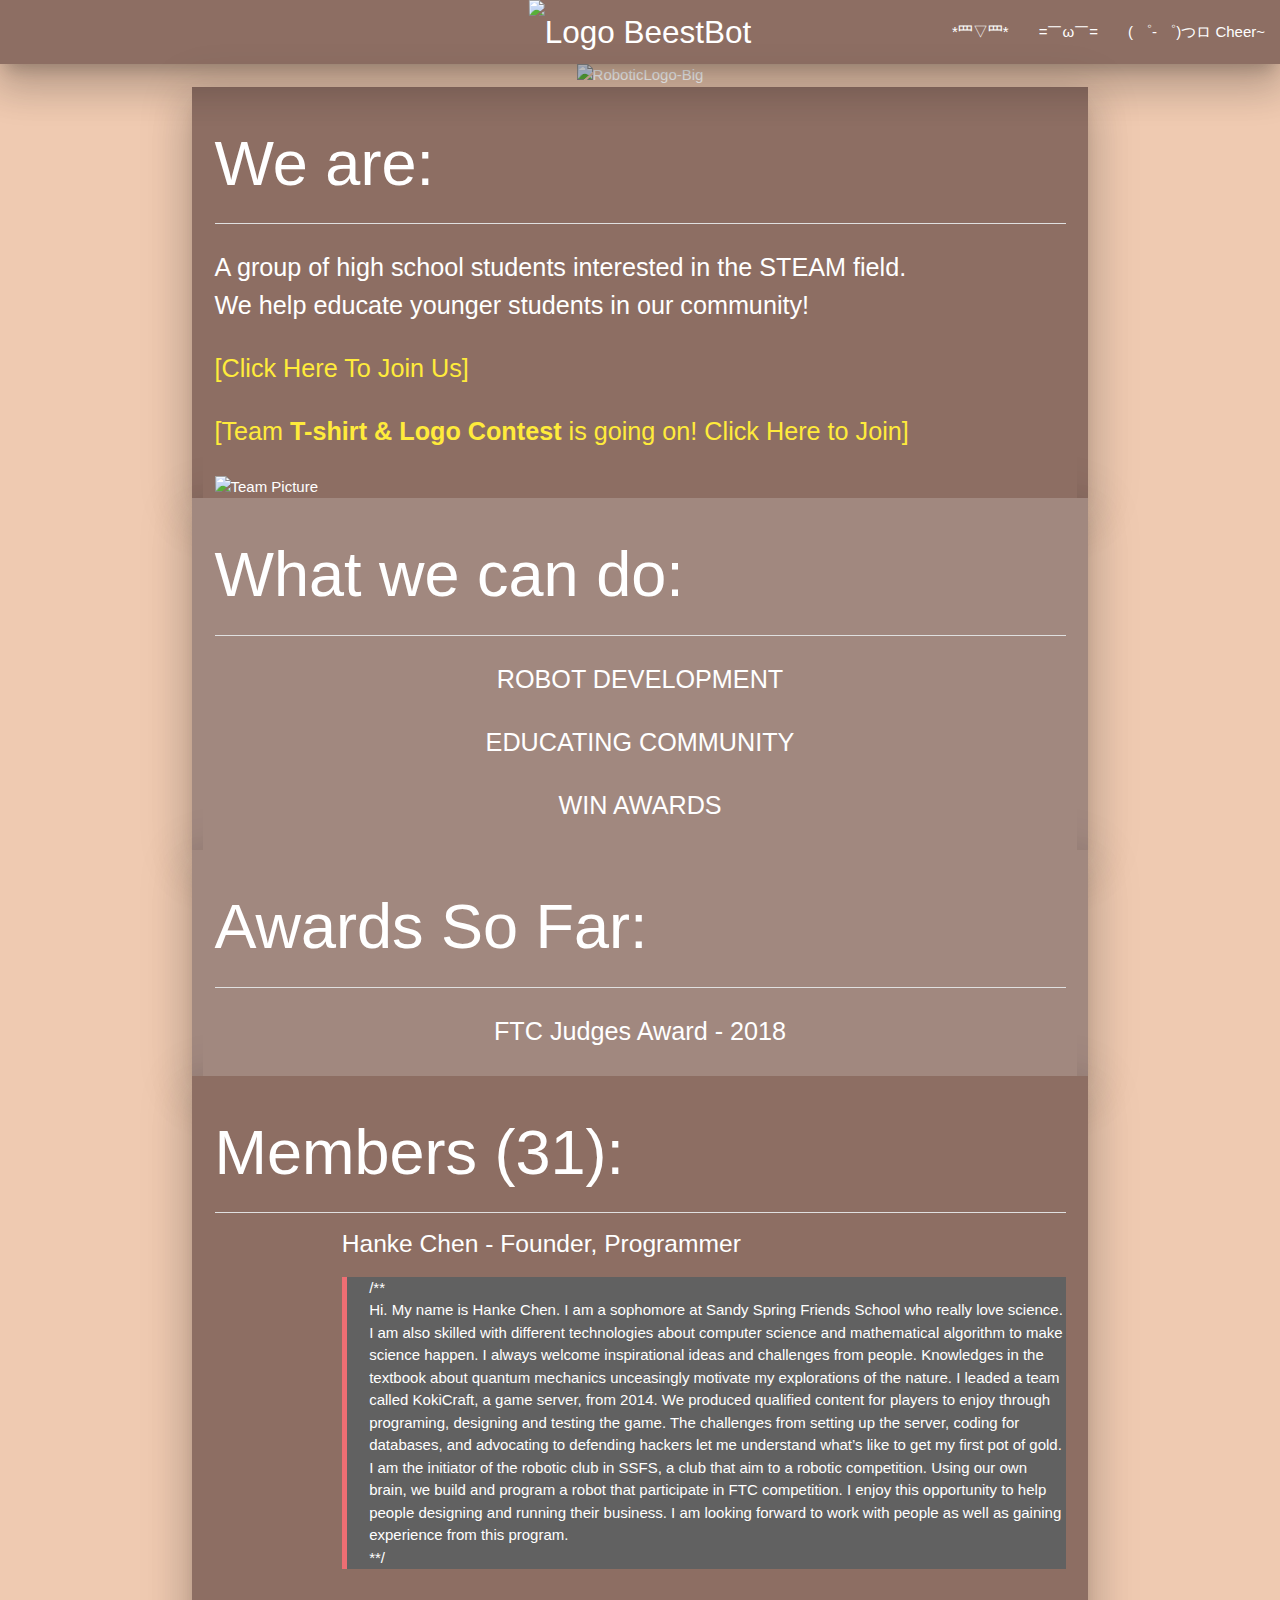
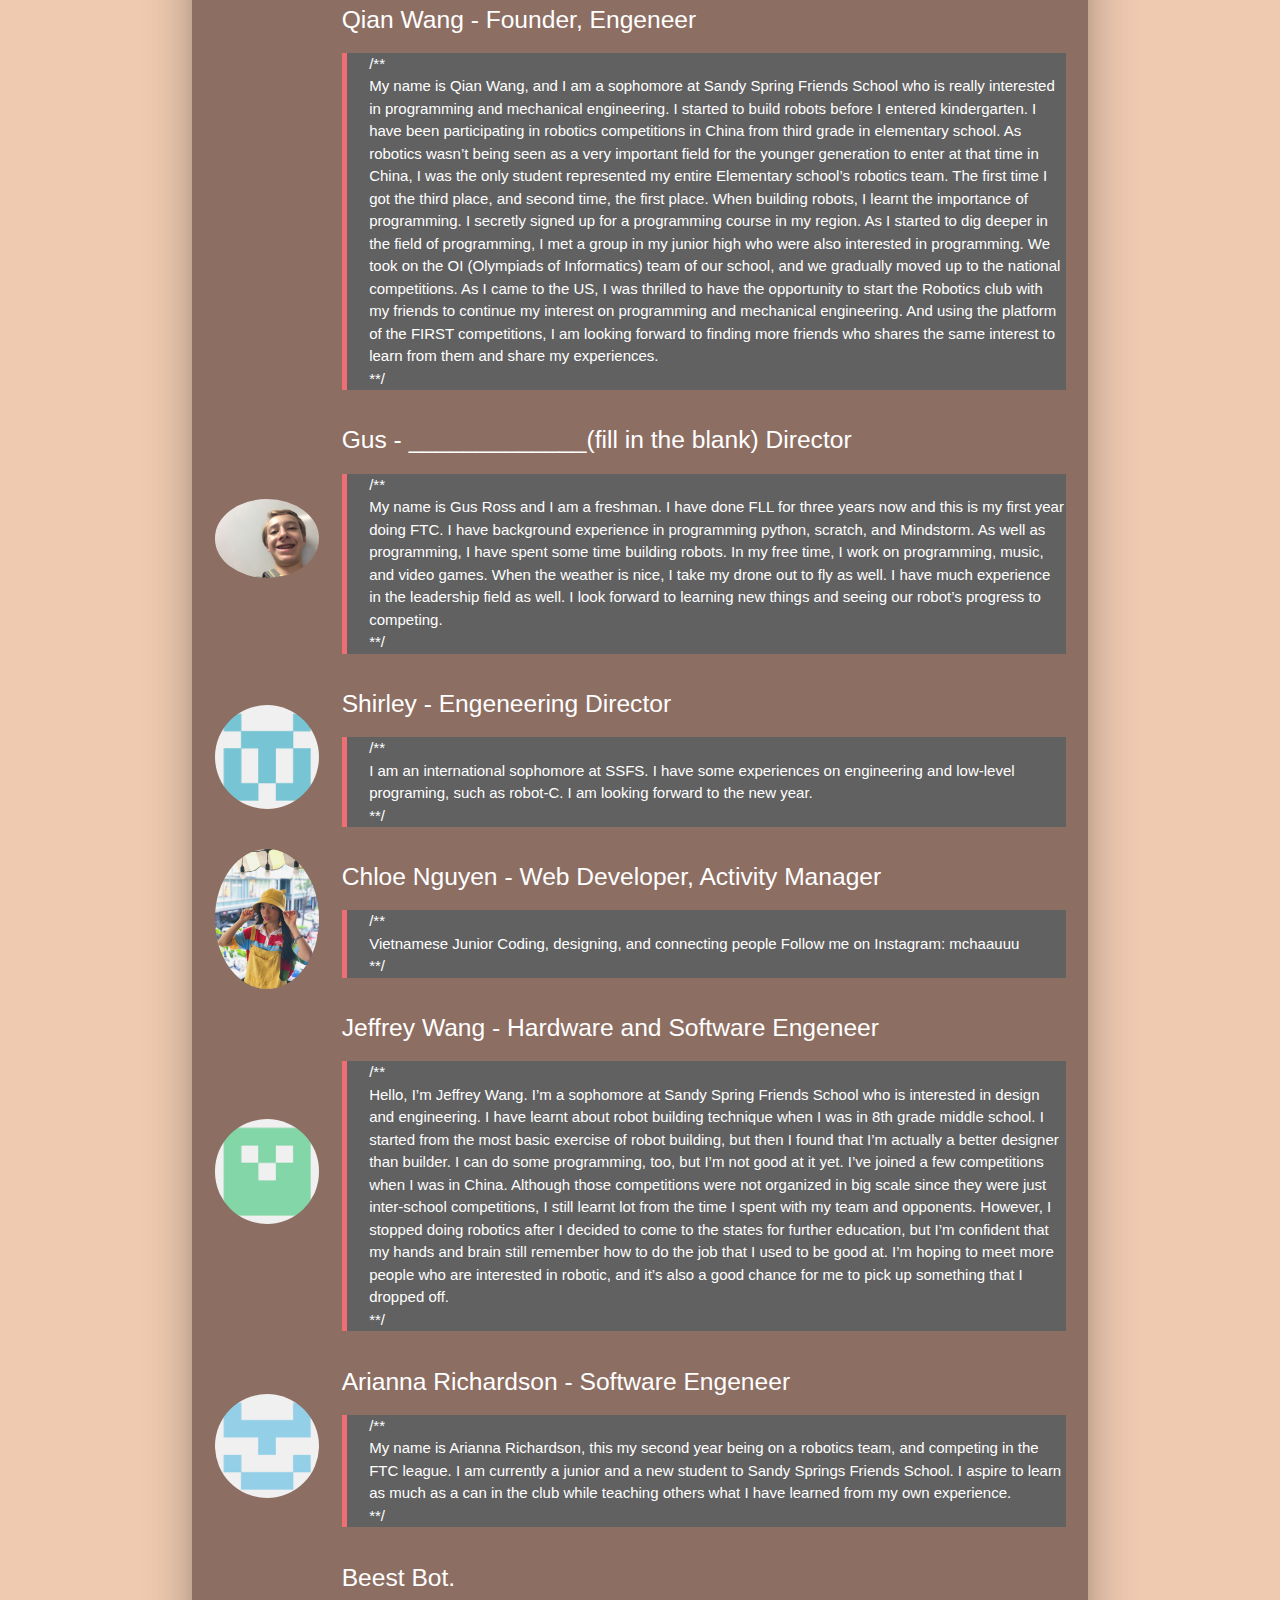
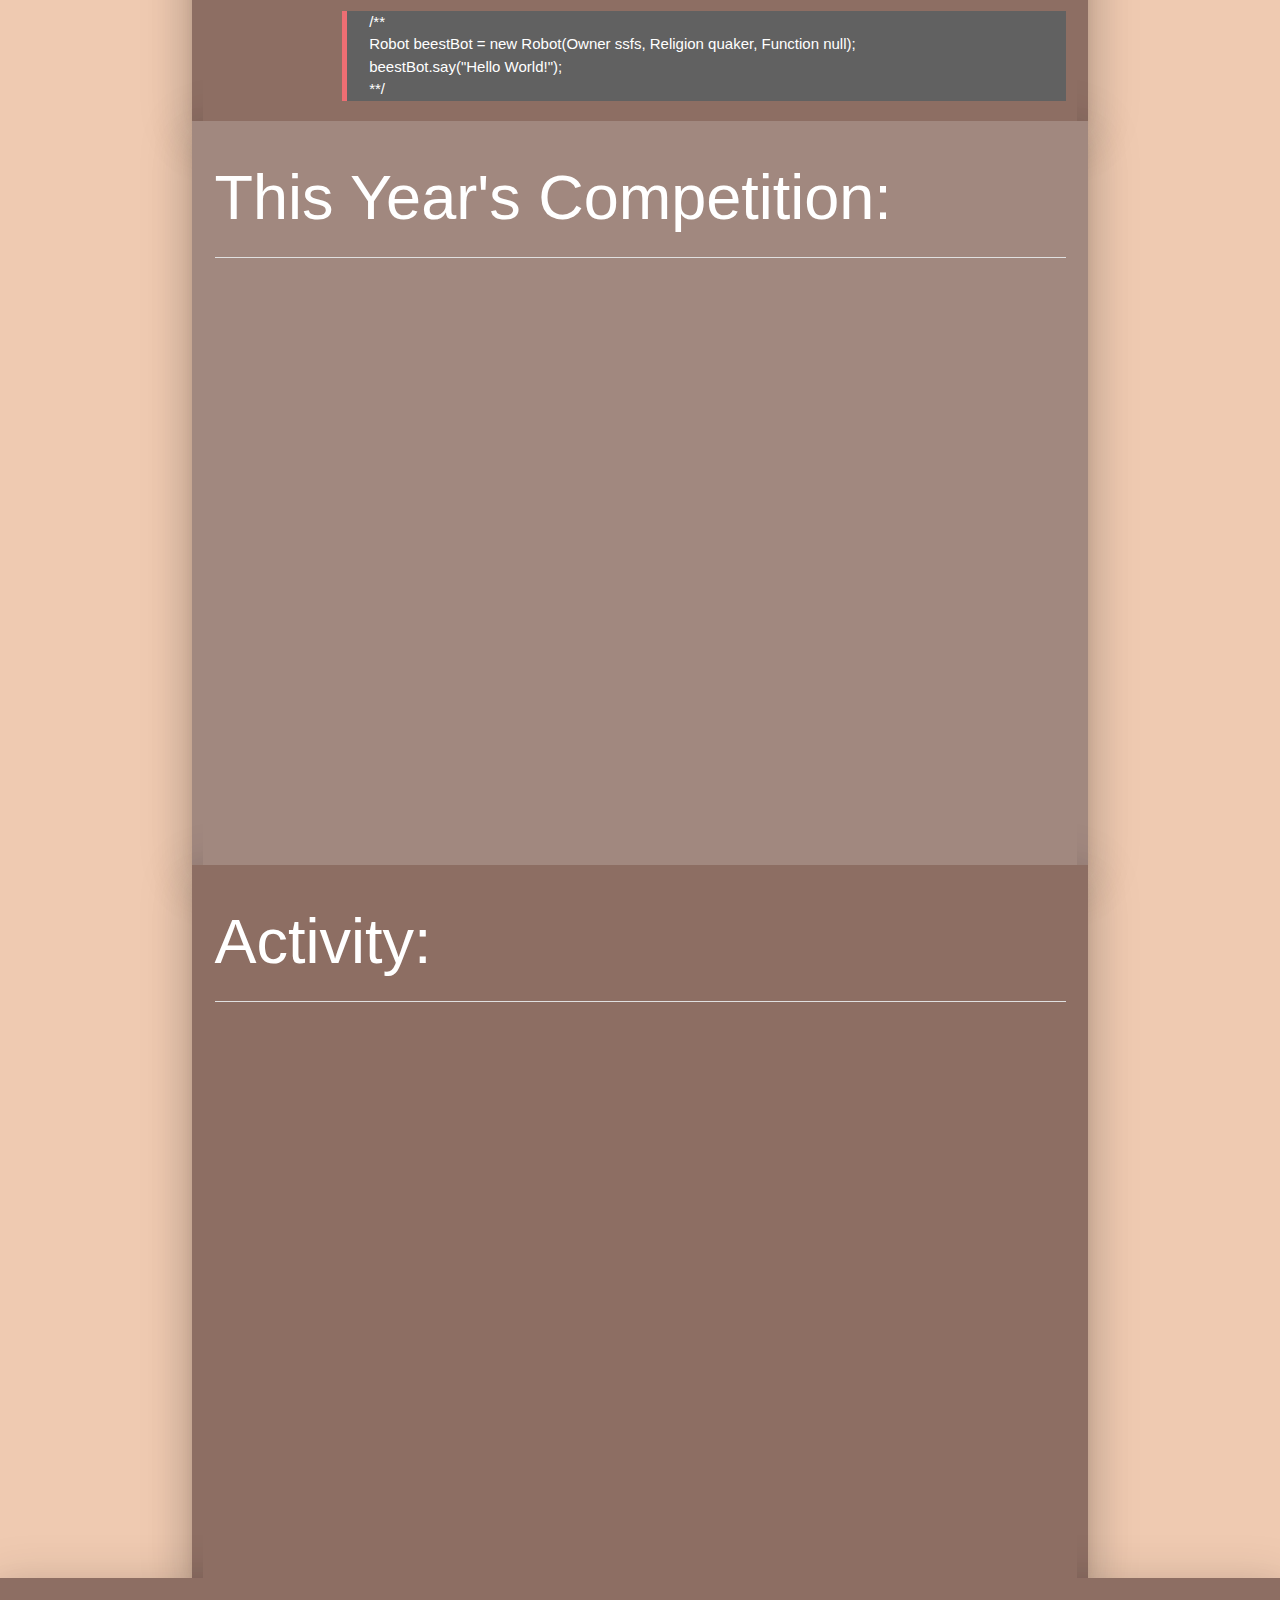
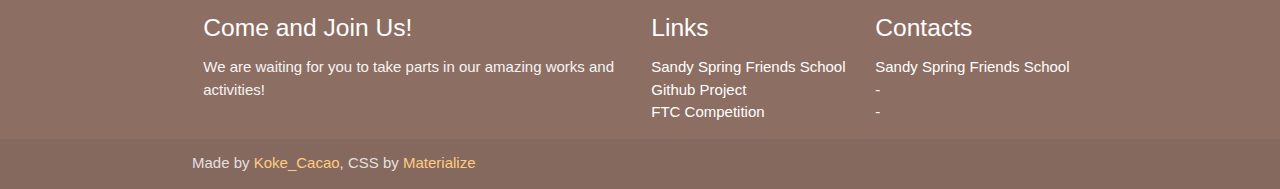
==== commit cd2e8562: ":+1: add team t-shirt and logo contest page" ====
--- a/index.html
+++ b/index.html
@@ -70,7 +70,8 @@
                 <h1 class="left-align">We are:</h1>
                 <div class="divider"></div>
                 <p class="flow-text">A group of high school students interested in the STEAM field. <br/>We help educate younger students in our community!</p>
-                <p class="flow-text"><a class="yellow-text" href ='https://goo.gl/forms/qxhmZNv1whyCuuNr2'>Click Here To Join Us</a></p>
+                <p class="flow-text"><a class="yellow-text" href ='https://goo.gl/forms/qxhmZNv1whyCuuNr2'>[Click Here To Join Us]</a></p>
+                <p class="flow-text"><a class="yellow-text" href ='https://ssfs.club/design-contest.html'>[Team <b>T-shirt & Logo Contest</b> is going on! Click Here to Join]</a></p>
                 <img class="responsive-img" src="./images/teampic.png" alt="Team Picture"/>
               </div>
             </div>
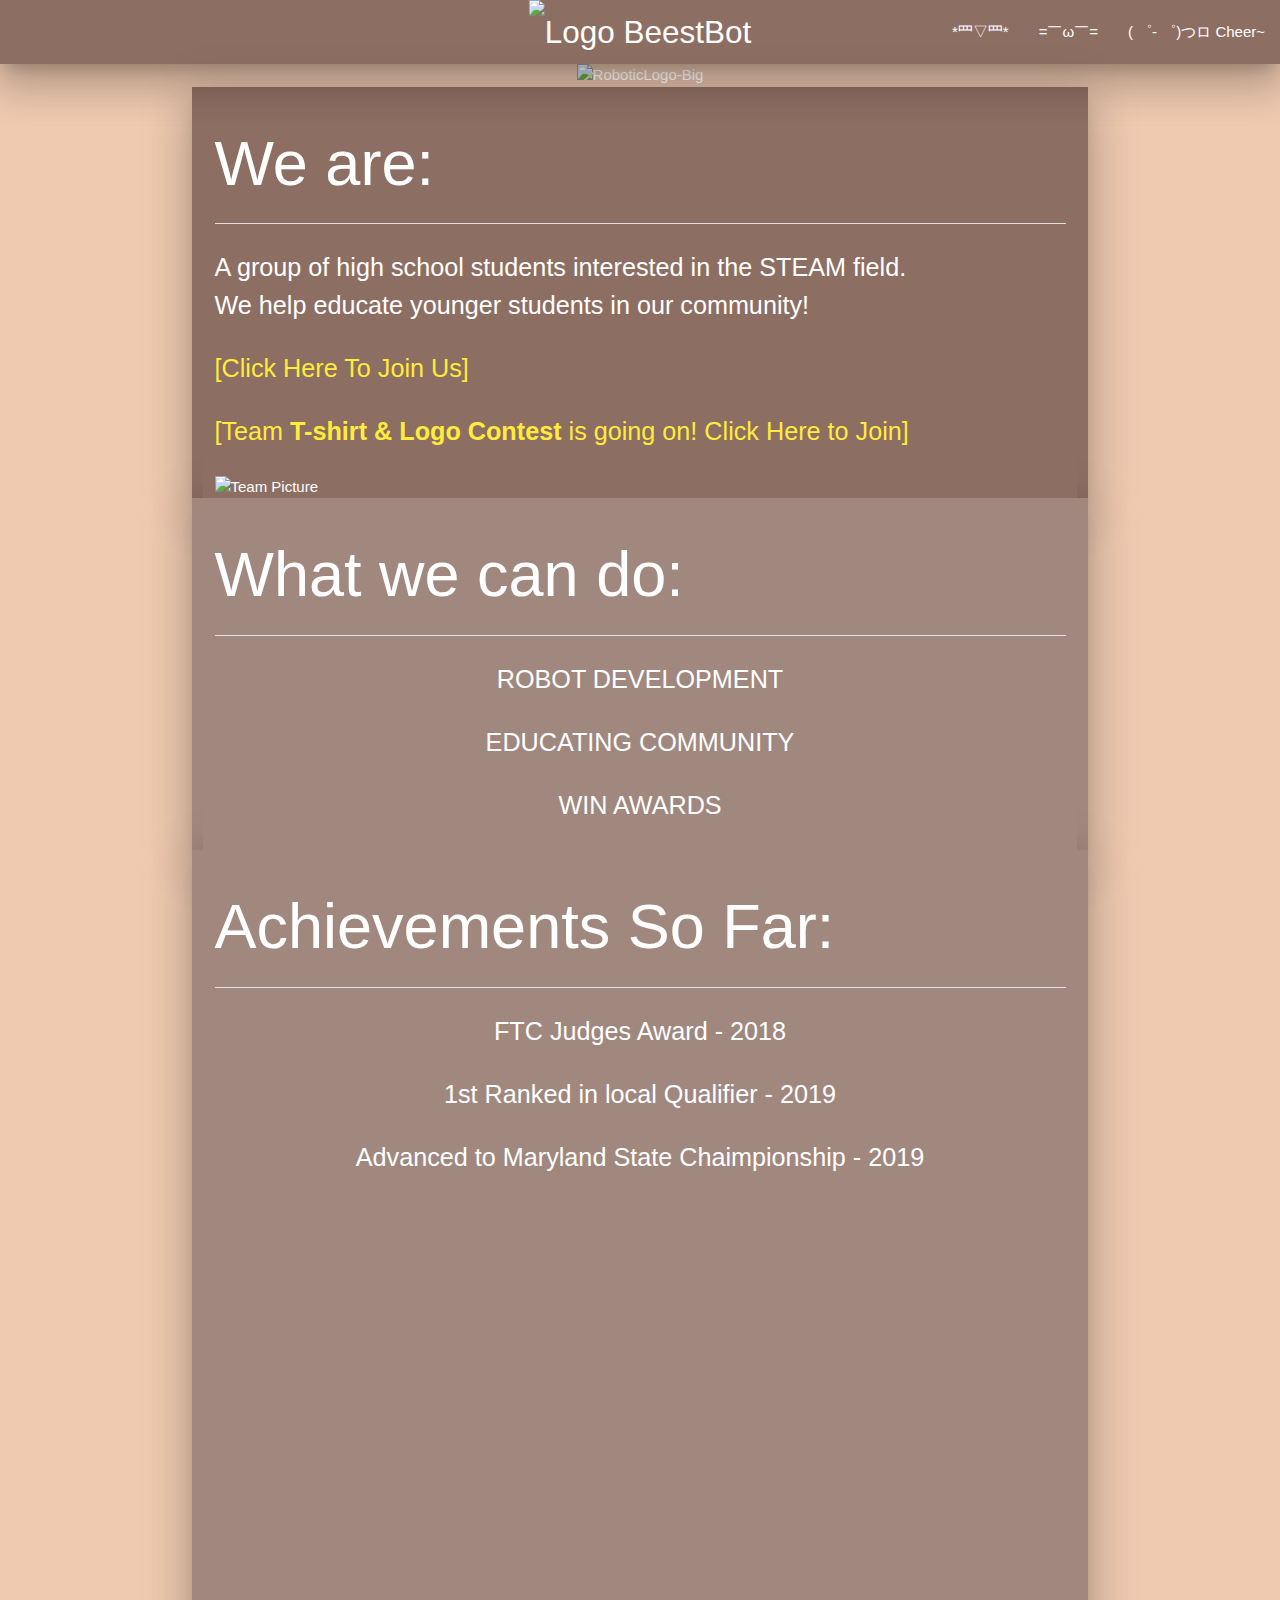
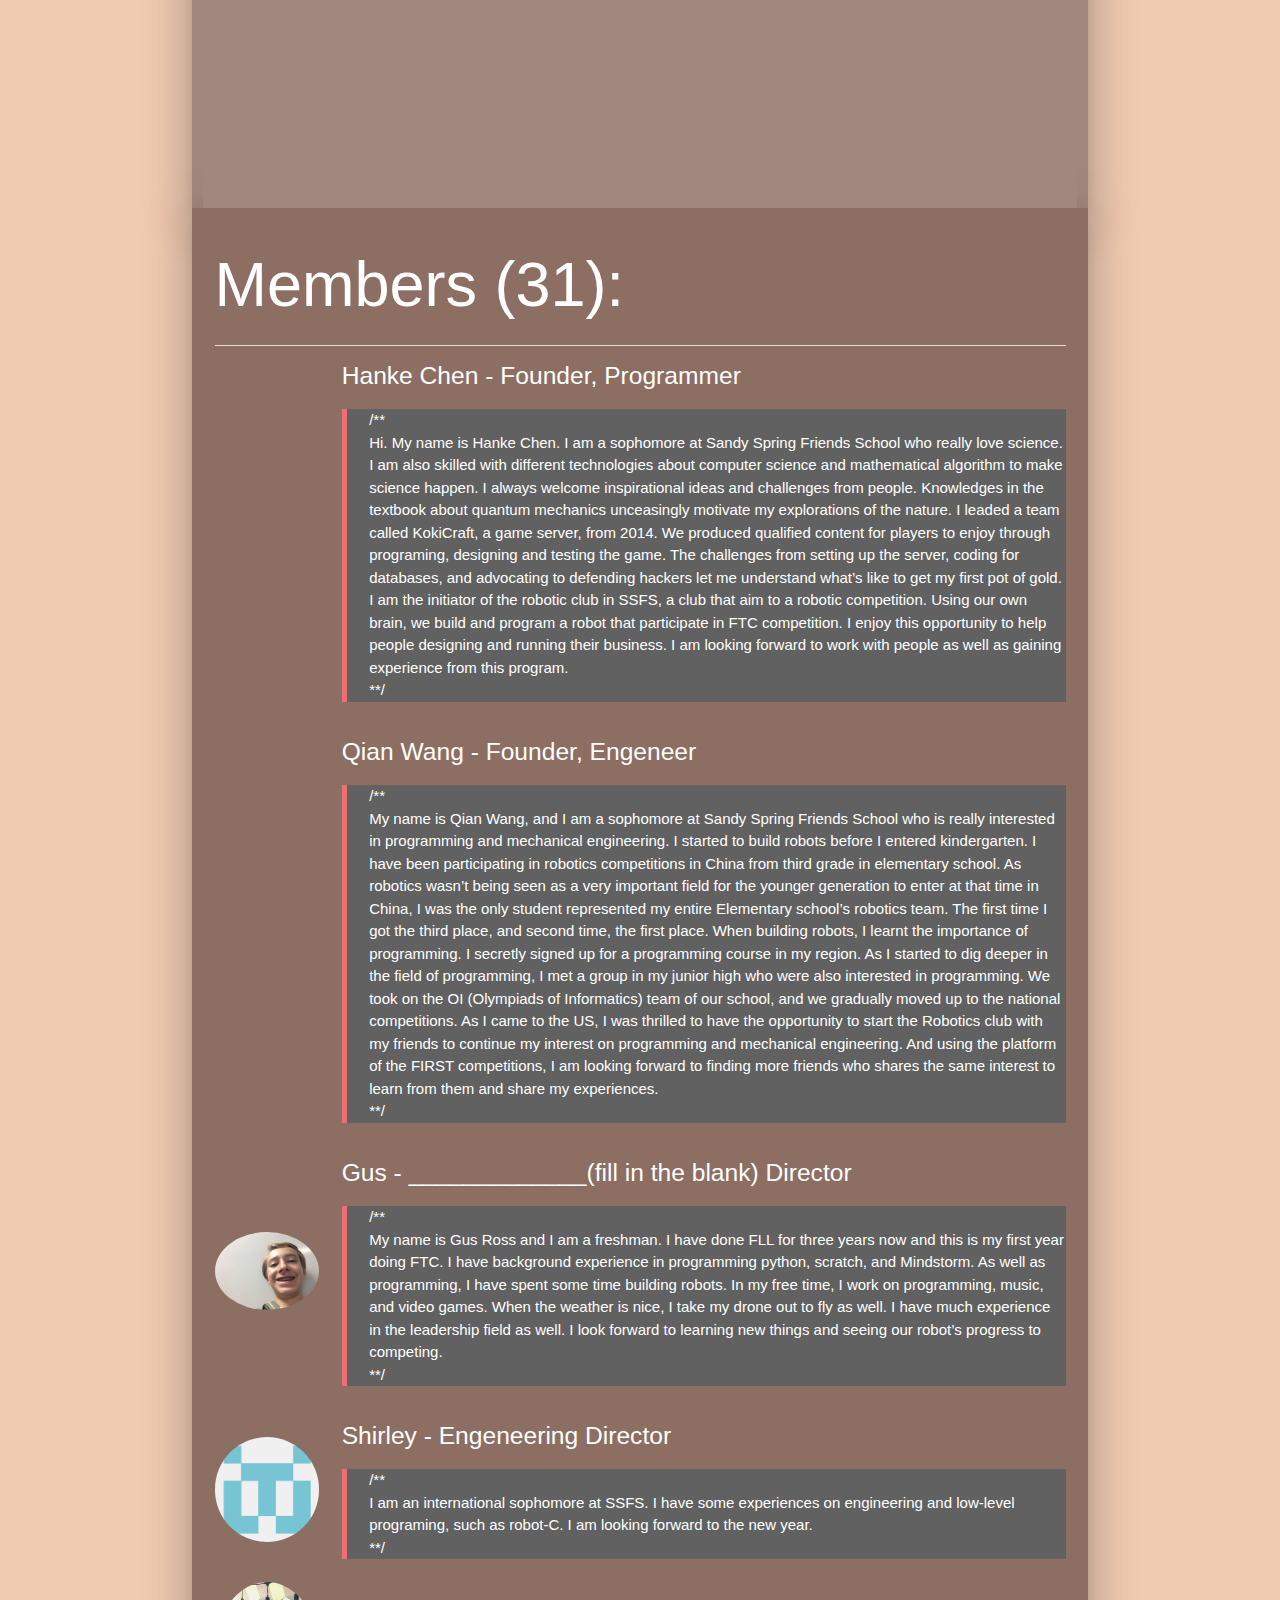
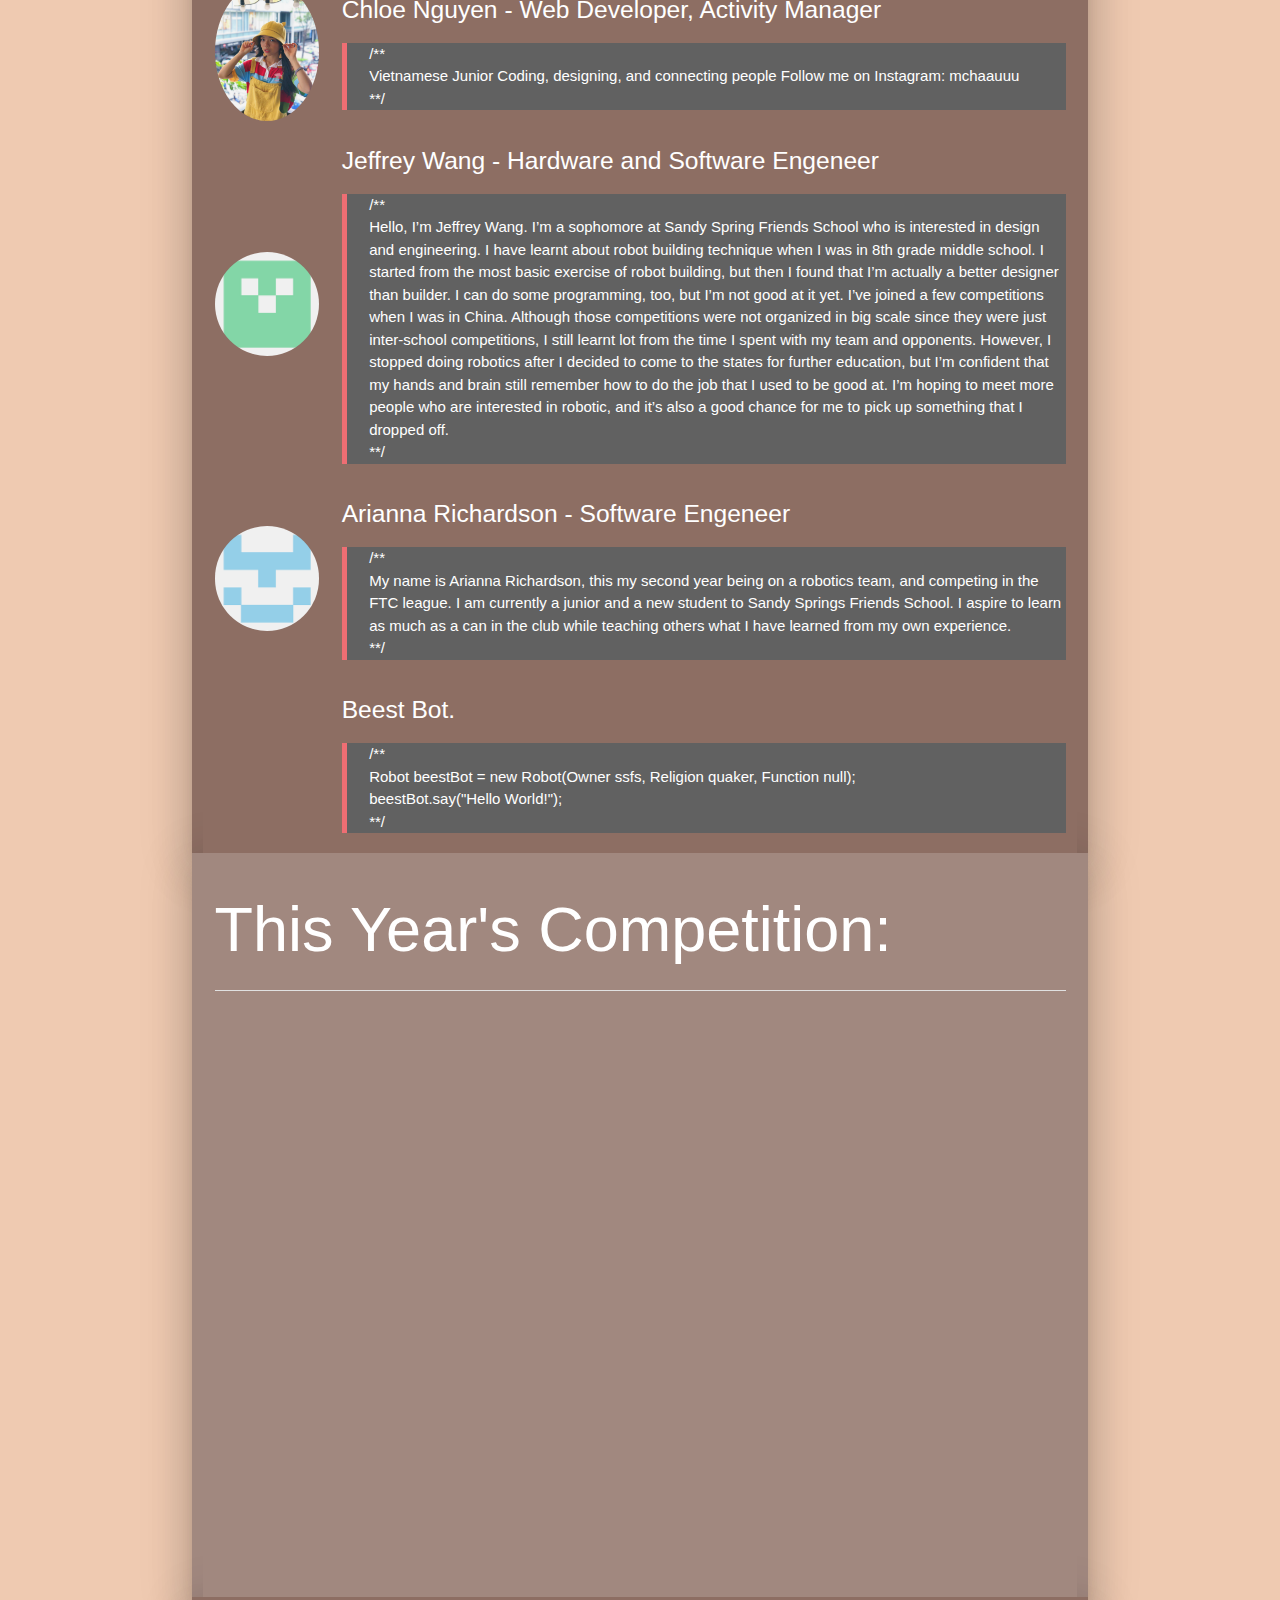
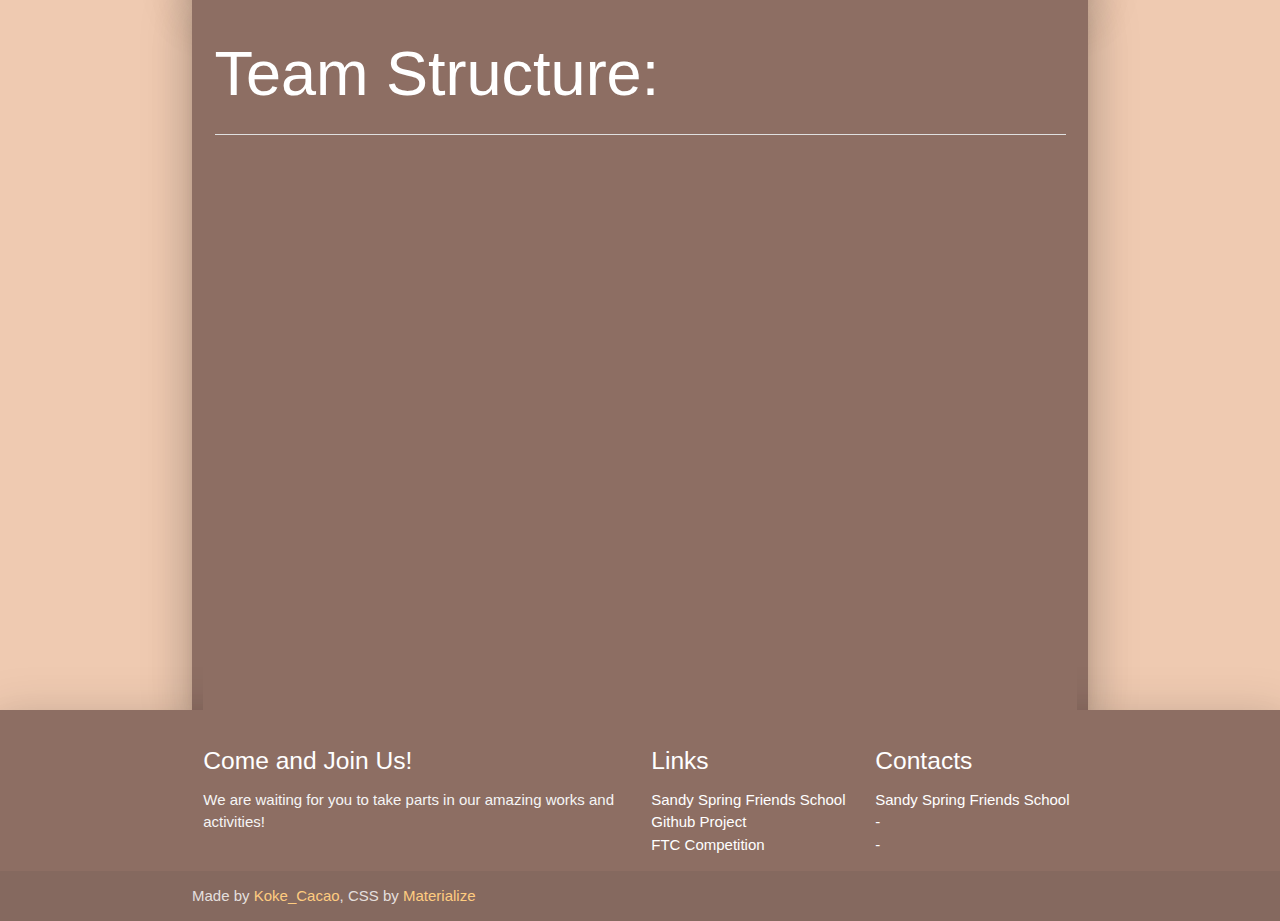
==== commit c648fc1f: ":tada: update for 2019" ====
--- a/index.html
+++ b/index.html
@@ -92,13 +92,18 @@
           </div>
         </section>
 
-        <section id="awards">
+        <section id="achievements">
           <div class="brown lighten-2 row no-padding white-text z-depth-5">
             <div class="col s12">
               <div class="col s12 brown lighten-2 center">
-                <h1 class="left-align">Awards So Far:</h1>
+                <h1 class="left-align">Achievements So Far:</h1>
                 <div class="divider"></div>
                 <p class="flow-text"><i class="fas fa-trophy"></i></i> FTC Judges Award - 2018</p>
+                <p class="flow-text"><i class="fas fa-trophy"></i></i> 1st Ranked in local Qualifier - 2019</p>
+                <p class="flow-text"><i class="fas fa-trophy"></i></i> Advanced to Maryland State Chaimpionship - 2019</p>
+                <!-- https://maxl.us/hideyt -->
+                <!-- <style>.hytPlayerWrap{display: inline-block; position: relative;}.hytPlayerWrap.ended::after{content:""; position: absolute; top: 0; left: 0; bottom: 0; right: 0; cursor: pointer; background-color: black; background-repeat: no-repeat; background-position: center; background-size: 64px 64px; background-image: url([data-uri]);}.hytPlayerWrap.paused::after{content:""; position: absolute; top: 70px; left: 0; bottom: 50px; right: 0; cursor: pointer; background-color: black; background-repeat: no-repeat; background-position: center; background-size: 40px 40px; background-image: url([data-uri]);}</style><div class="hytPlayerWrapOuter"> <div class="hytPlayerWrap"> <iframe width="640" height="360" src="https://www.youtube.com/embed/gMGb-HlwpaA?rel=0&enablejsapi=1" frameborder="0" ></iframe> </div></div><script>"use strict"; document.addEventListener('DOMContentLoaded', function(){if (window.hideYTActivated) return; let onYouTubeIframeAPIReadyCallbacks=[]; for (let playerWrap of document.querySelectorAll(".hytPlayerWrap")){let playerFrame=playerWrap.querySelector("iframe"); let tag=document.createElement('script'); tag.src="https://www.youtube.com/iframe_api"; let firstScriptTag=document.getElementsByTagName('script')[0]; firstScriptTag.parentNode.insertBefore(tag, firstScriptTag); let onPlayerStateChange=function(event){if (event.data==YT.PlayerState.ENDED){playerWrap.classList.add("ended");}else if (event.data==YT.PlayerState.PAUSED){playerWrap.classList.add("paused");}else if (event.data==YT.PlayerState.PLAYING){playerWrap.classList.remove("ended"); playerWrap.classList.remove("paused");}}; let player; onYouTubeIframeAPIReadyCallbacks.push(function(){player=new YT.Player(playerFrame,{events:{'onStateChange': onPlayerStateChange}});}); playerWrap.addEventListener("click", function(){let playerState=player.getPlayerState(); if (playerState==YT.PlayerState.ENDED){player.seekTo(0);}else if (playerState==YT.PlayerState.PAUSED){player.playVideo();}});}window.onYouTubeIframeAPIReady=function(){for (let callback of onYouTubeIframeAPIReadyCallbacks){callback();}}; window.hideYTActivated=true;});</script> -->
+                <iframe width="80%" height="600" src="https://www.youtube.com/embed/gMGb-HlwpaA?autoplay=1&mute=1&rel=0&loop=1&playlist=gMGb-HlwpaA" frameborder="0" allow="accelerometer; autoplay; encrypted-media; gyroscope; picture-in-picture" allowfullscreen></iframe>
               </div>
             </div>
           </div>
@@ -276,14 +281,14 @@
           </div>
         </section>
 
-        <section id="activity">
+        <section id="structure">
           <div class="brown lighten-1 row no-padding white-text z-depth-5">
             <div class="col s12">
               <div class="col s12 brown lighten-1">
-                <h1 class="left-align">Activity:</h1>
-                <div class="divider"></div>
-
-                <iframe src="https://docs.google.com/presentation/d/e/2PACX-1vR6ujHD7h64cyPn0dc5MiIhYgfT5nBAq84oYgvN3B7ULHa19ms3efkYNNUeJOK9BvDBNhYj8-3zXZ7L/embed?start=true&loop=true&delayms=3000" frameborder="0" width="80%" height="569" allowfullscreen="true" mozallowfullscreen="true" webkitallowfullscreen="true"></iframe>
+                <h1 class="left-align">Team Structure:</h1>
+                <div class="divider"></div>
+
+                <iframe src="https://docs.google.com/presentation/d/e/2PACX-1vToC0SWAYt8aoIoAgX87yNYx_62icGJKuWeUnRo2EaXnTuwfwOnJMSJ0QH8baratbPTVcekc46dqpon/embed?start=true&loop=true&delayms=3000" frameborder="0" width="80%" height="569" allowfullscreen="true" mozallowfullscreen="true" webkitallowfullscreen="true"></iframe>
 
               </div>
             </div>
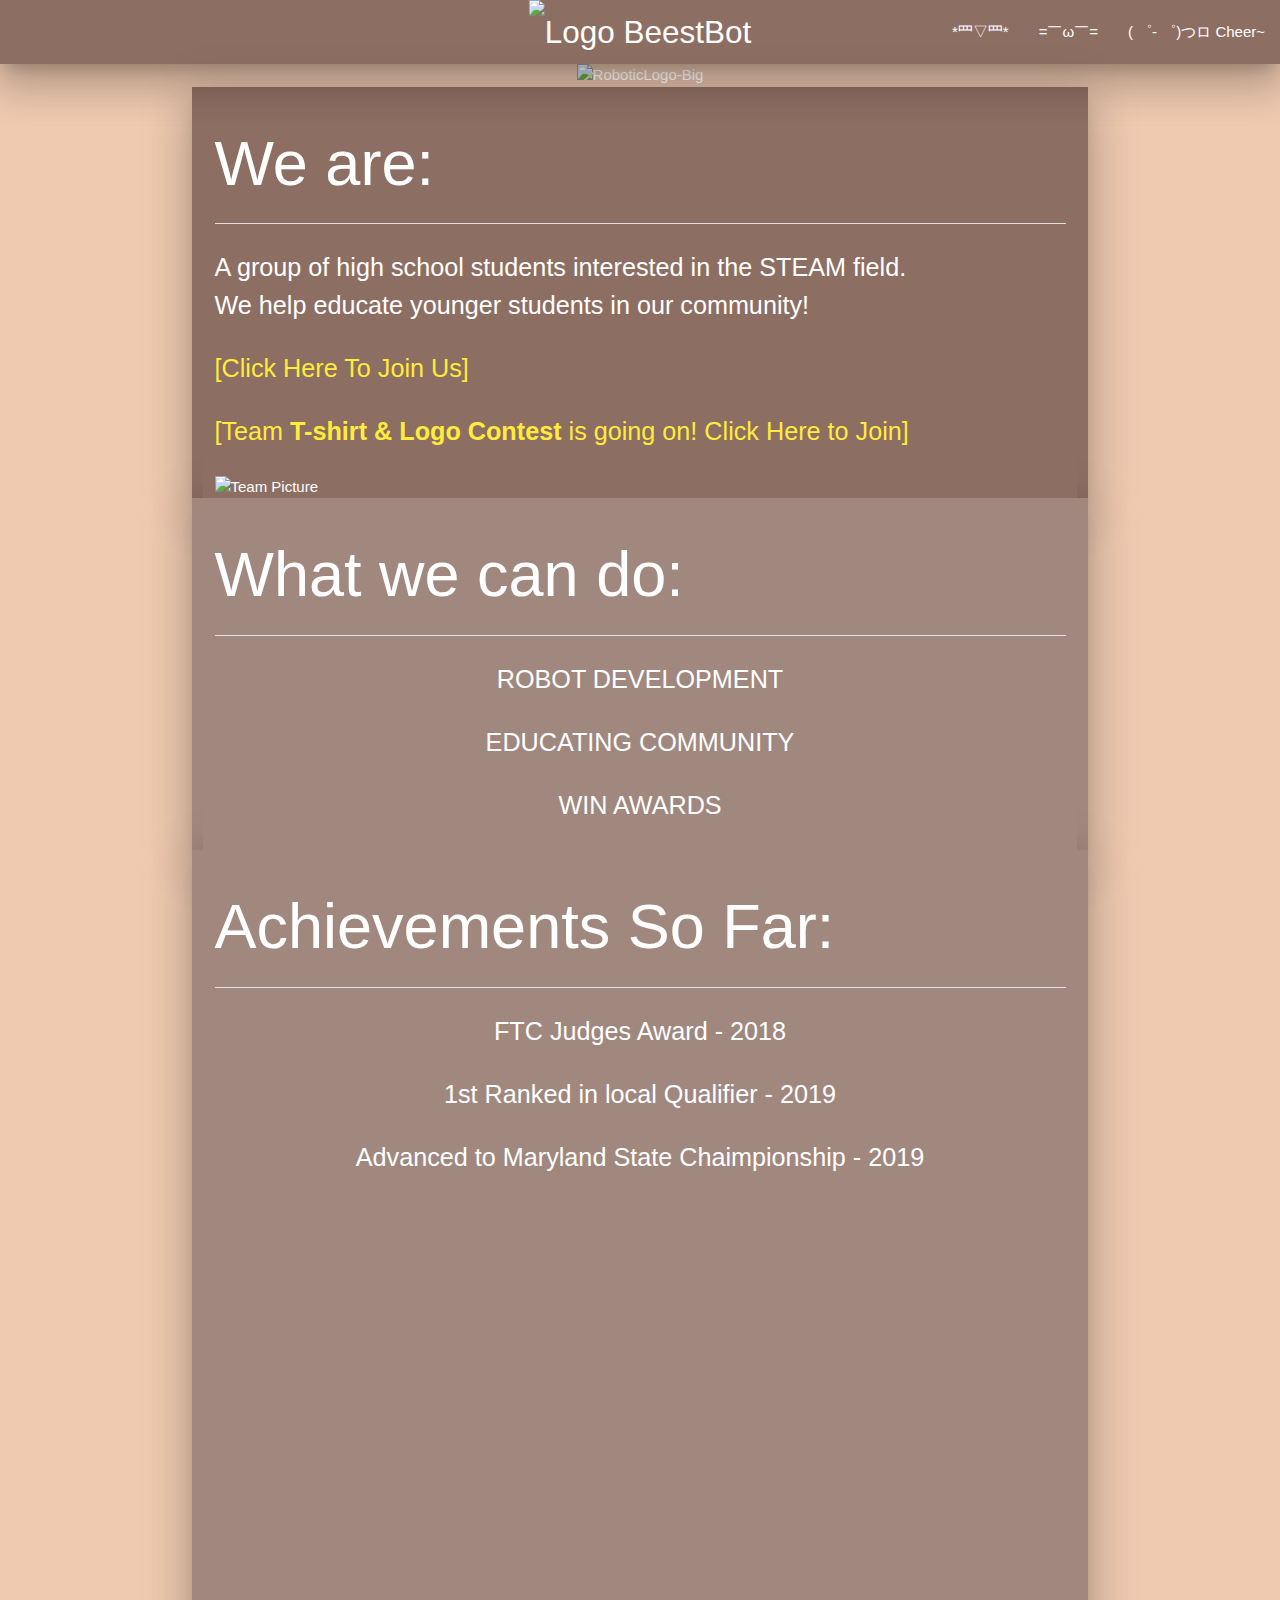
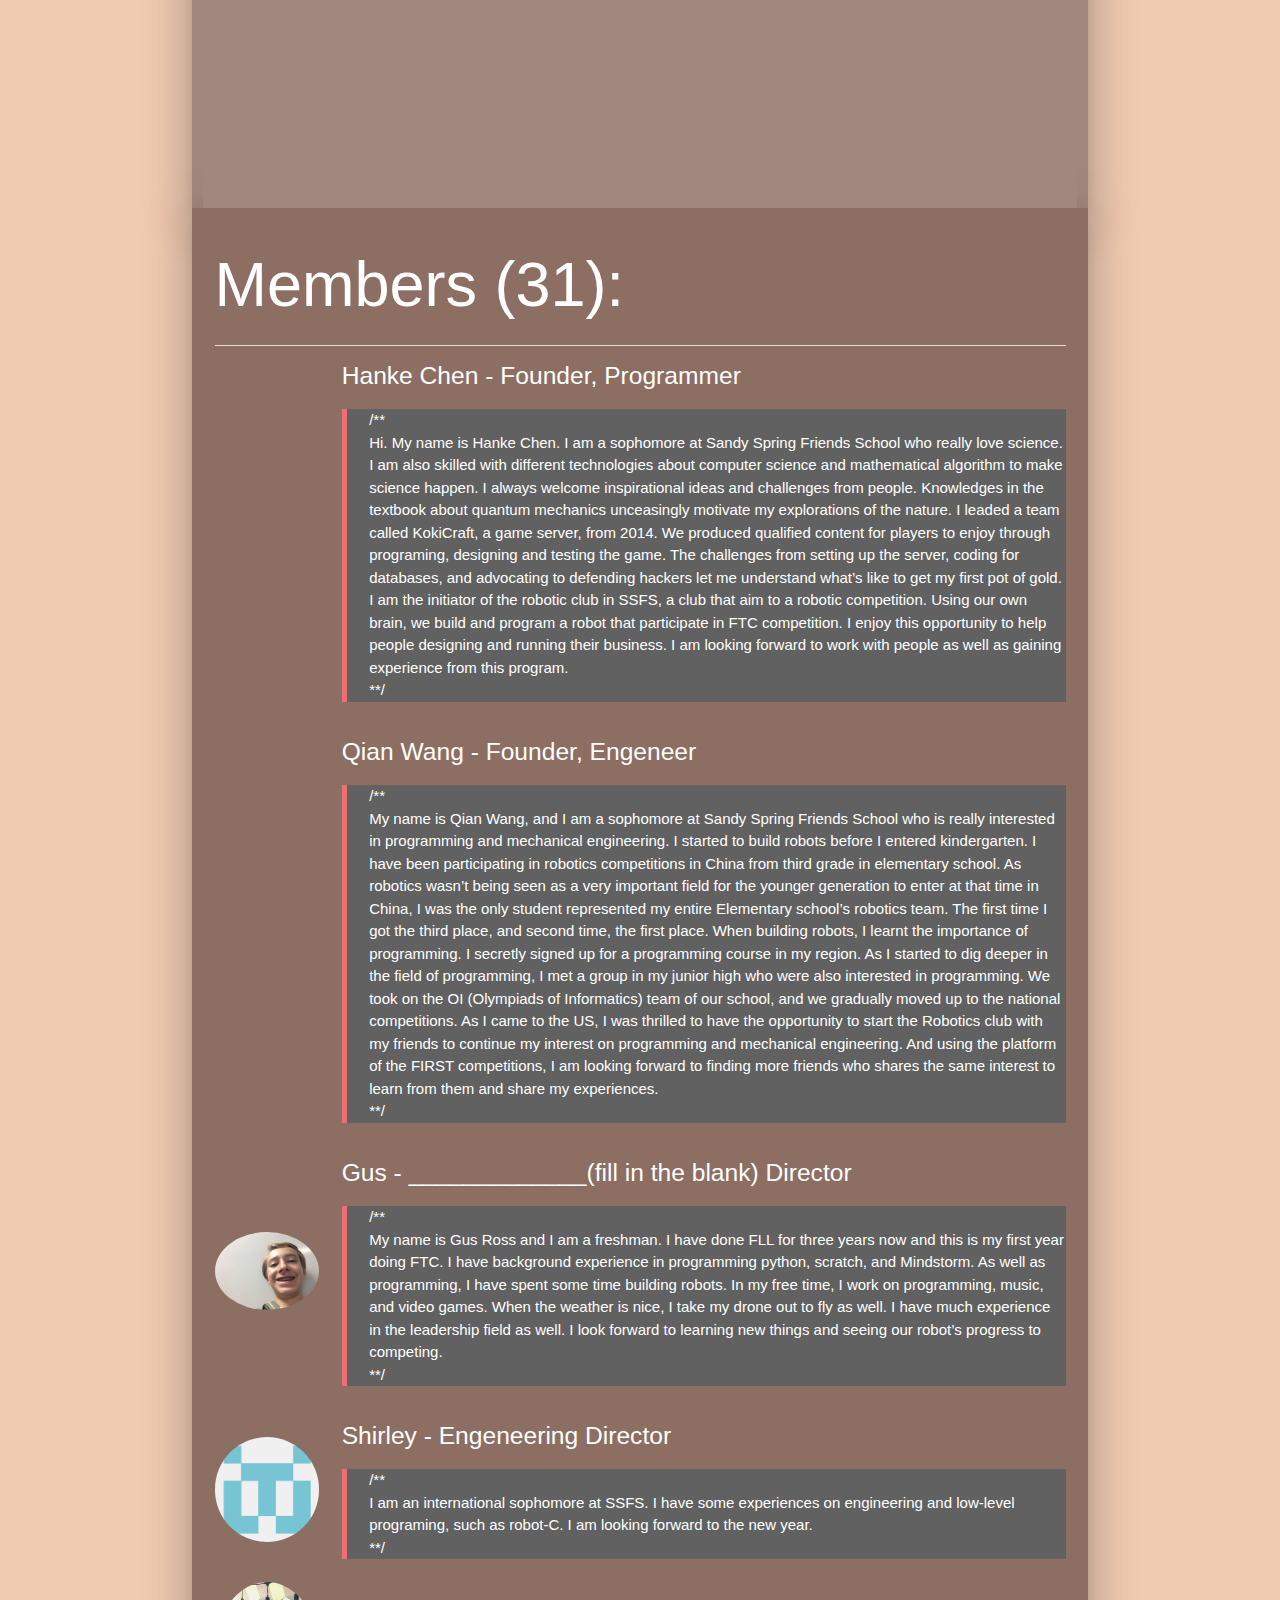
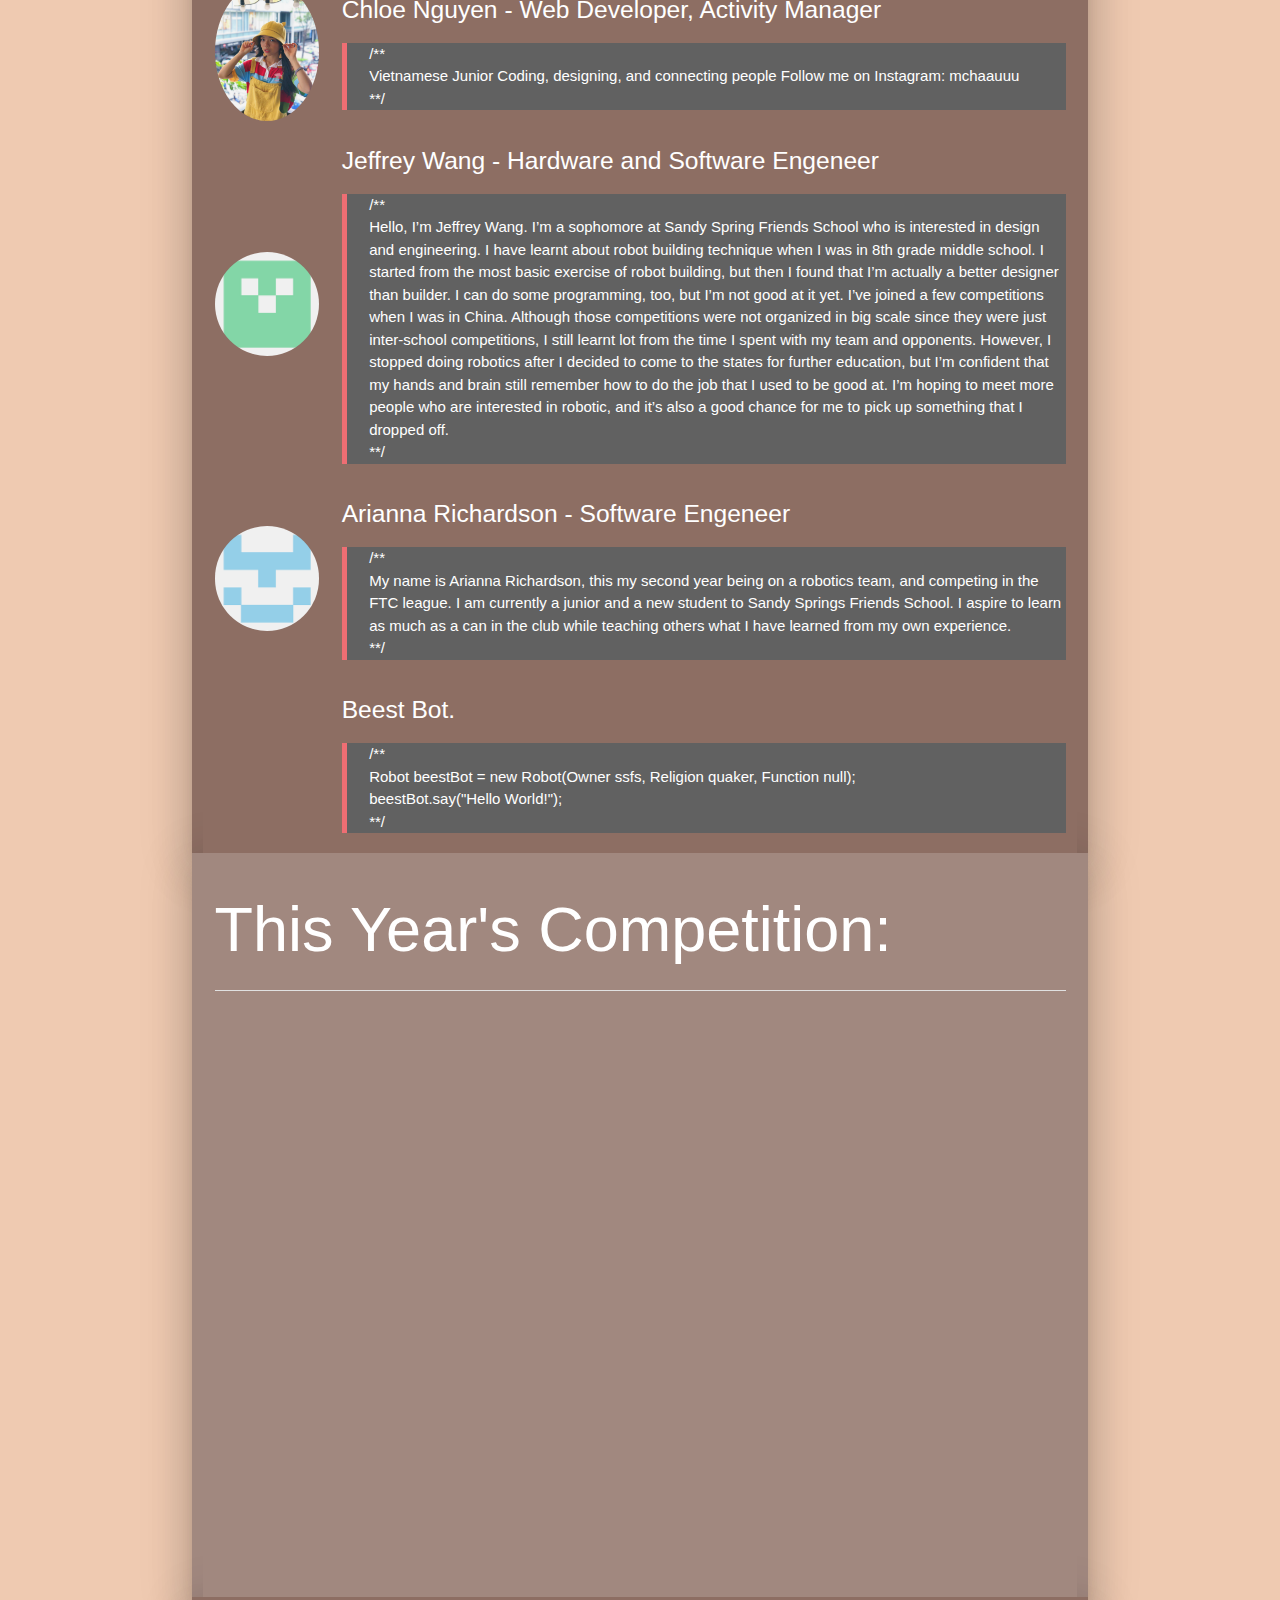
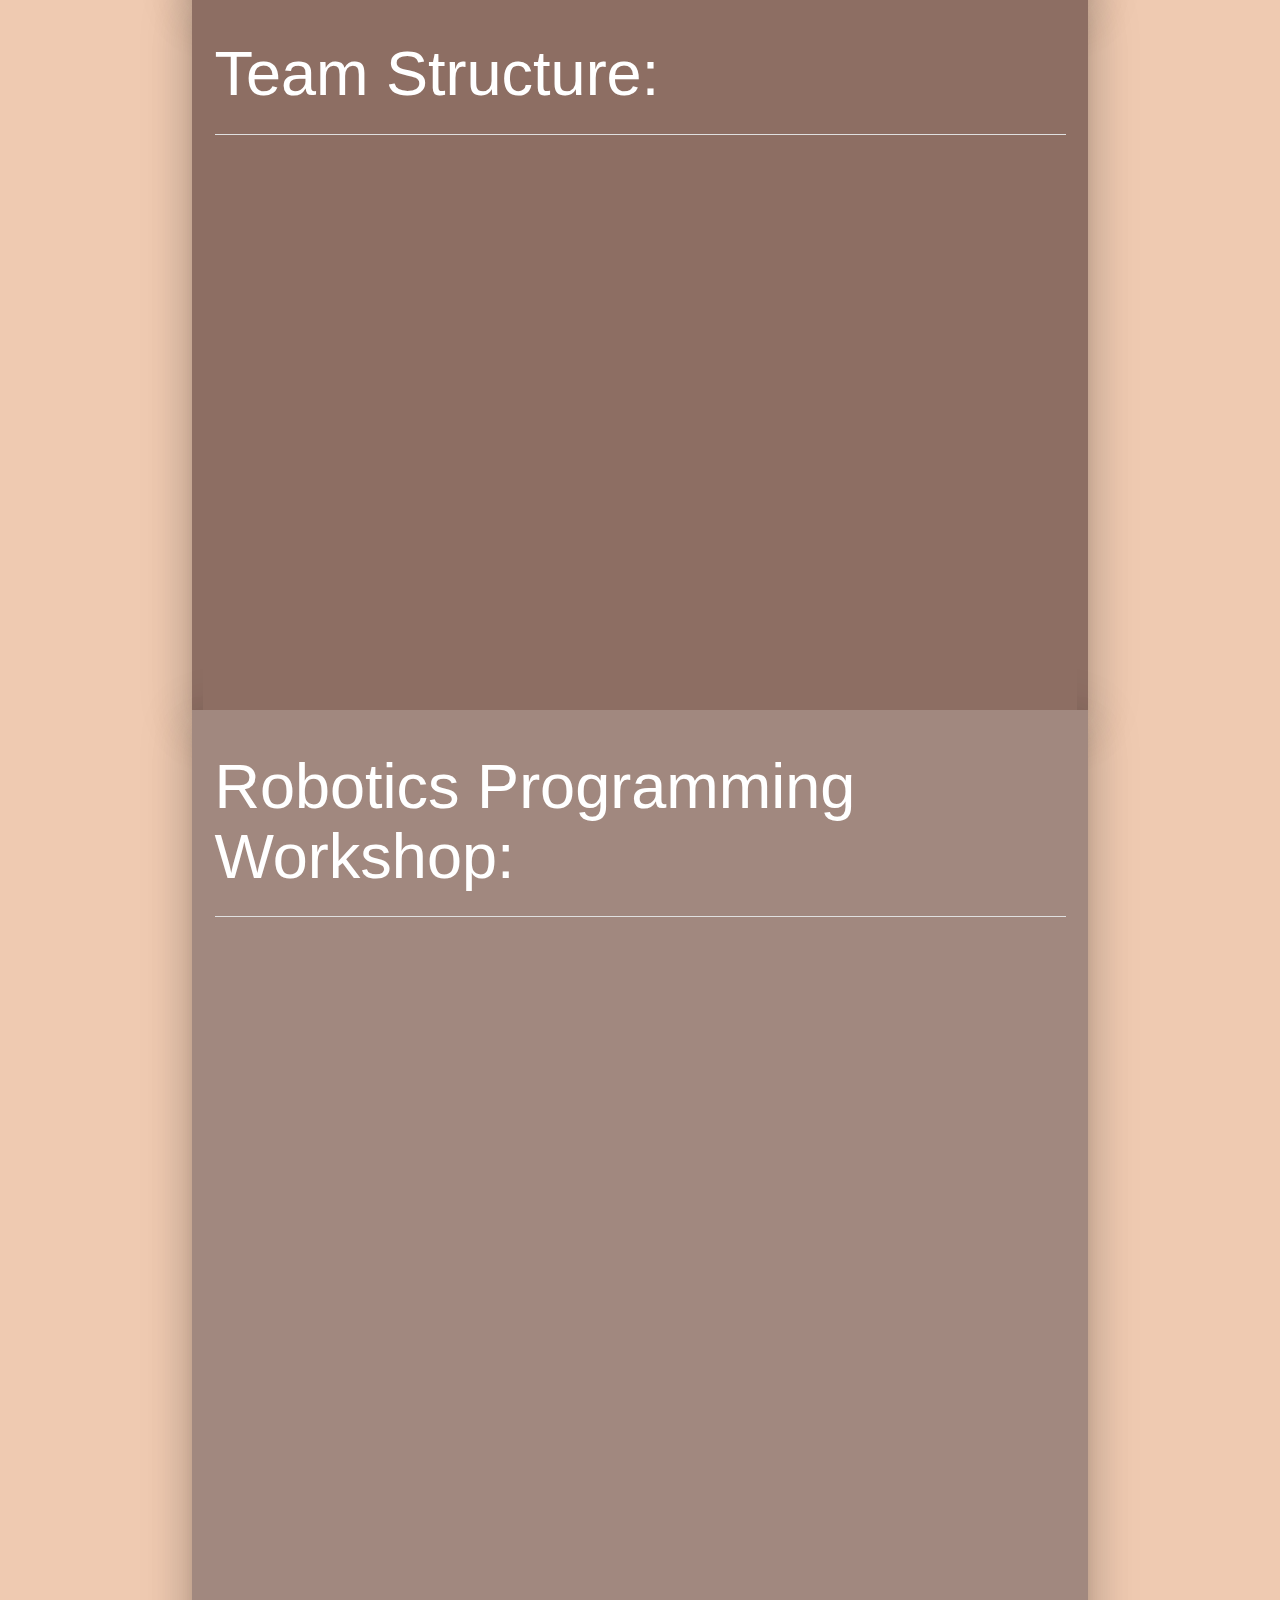
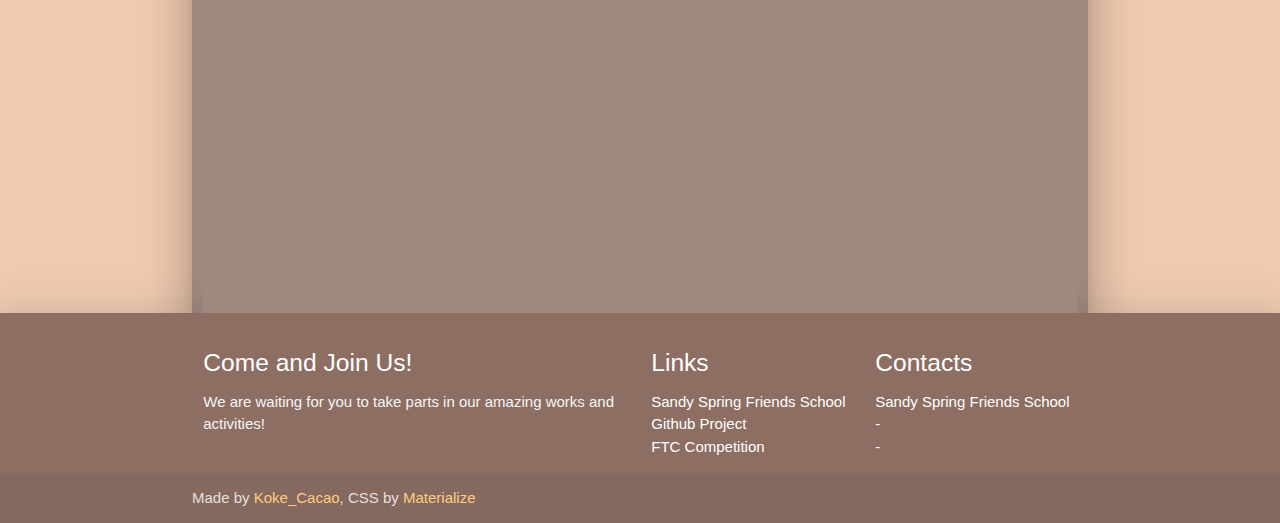
==== commit 211a85a7: ":tada: update robotics programming workshop" ====
--- a/index.html
+++ b/index.html
@@ -295,7 +295,18 @@
           </div>
         </section>
 
-
+        <section id="workshop">
+          <div class="brown lighten-2 row no-padding white-text z-depth-5">
+            <div class="col s12">
+              <div class="col s12 brown lighten-2 center">
+                <h1 class="left-align">Robotics Programming Workshop:</h1>
+                <div class="divider"></div>
+                <iframe src="https://docs.google.com/presentation/d/e/2PACX-1vS2hkxqQCxVC0n7CZceBuiwKnjy4L5UbWv9aYdh3qMLvEmZtG63iRMBvhZutdJVUGtGdBCcGuzn7sFe/embed?start=false&loop=true&delayms=60000" frameborder="0" width="720" height="989" allowfullscreen="true" mozallowfullscreen="true" webkitallowfullscreen="true"></iframe>
+              </div>
+            </div>
+          </div>
+        </section>
+        
       </div>
     </div>
   </div>
